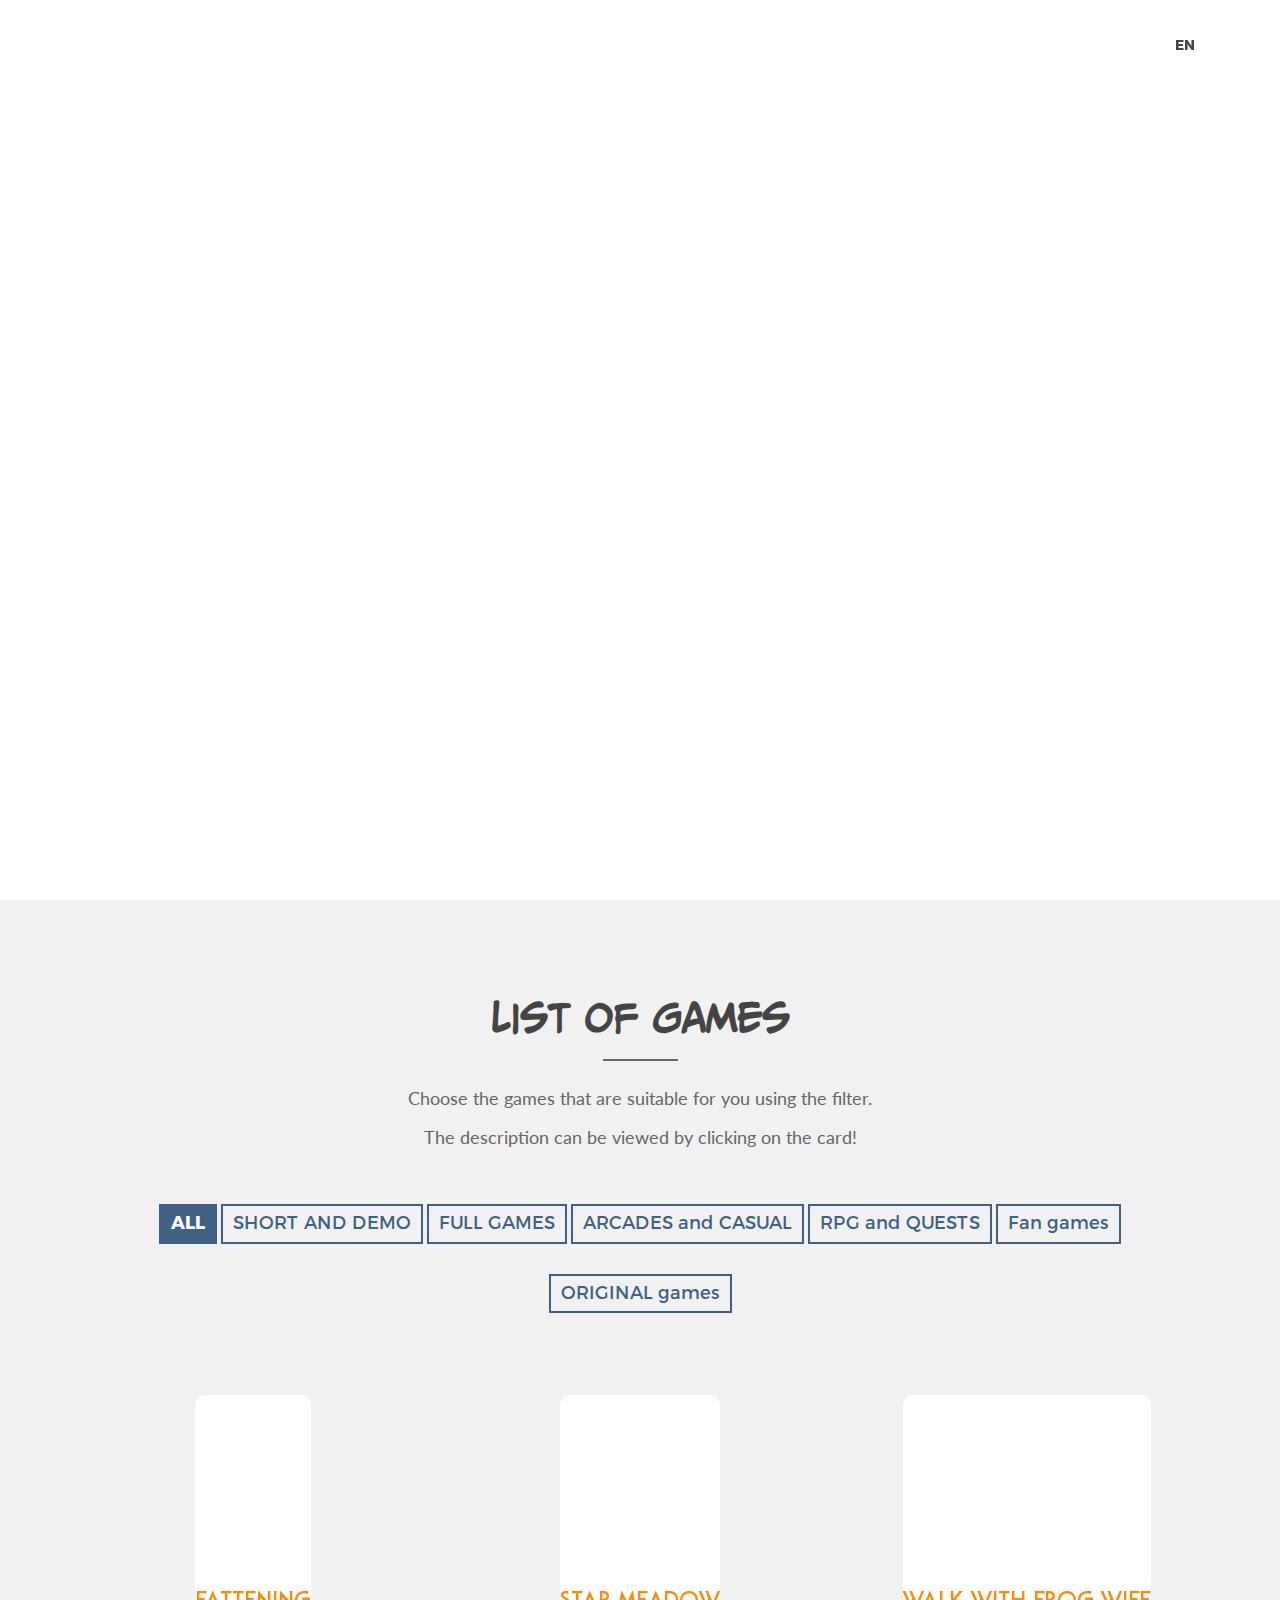
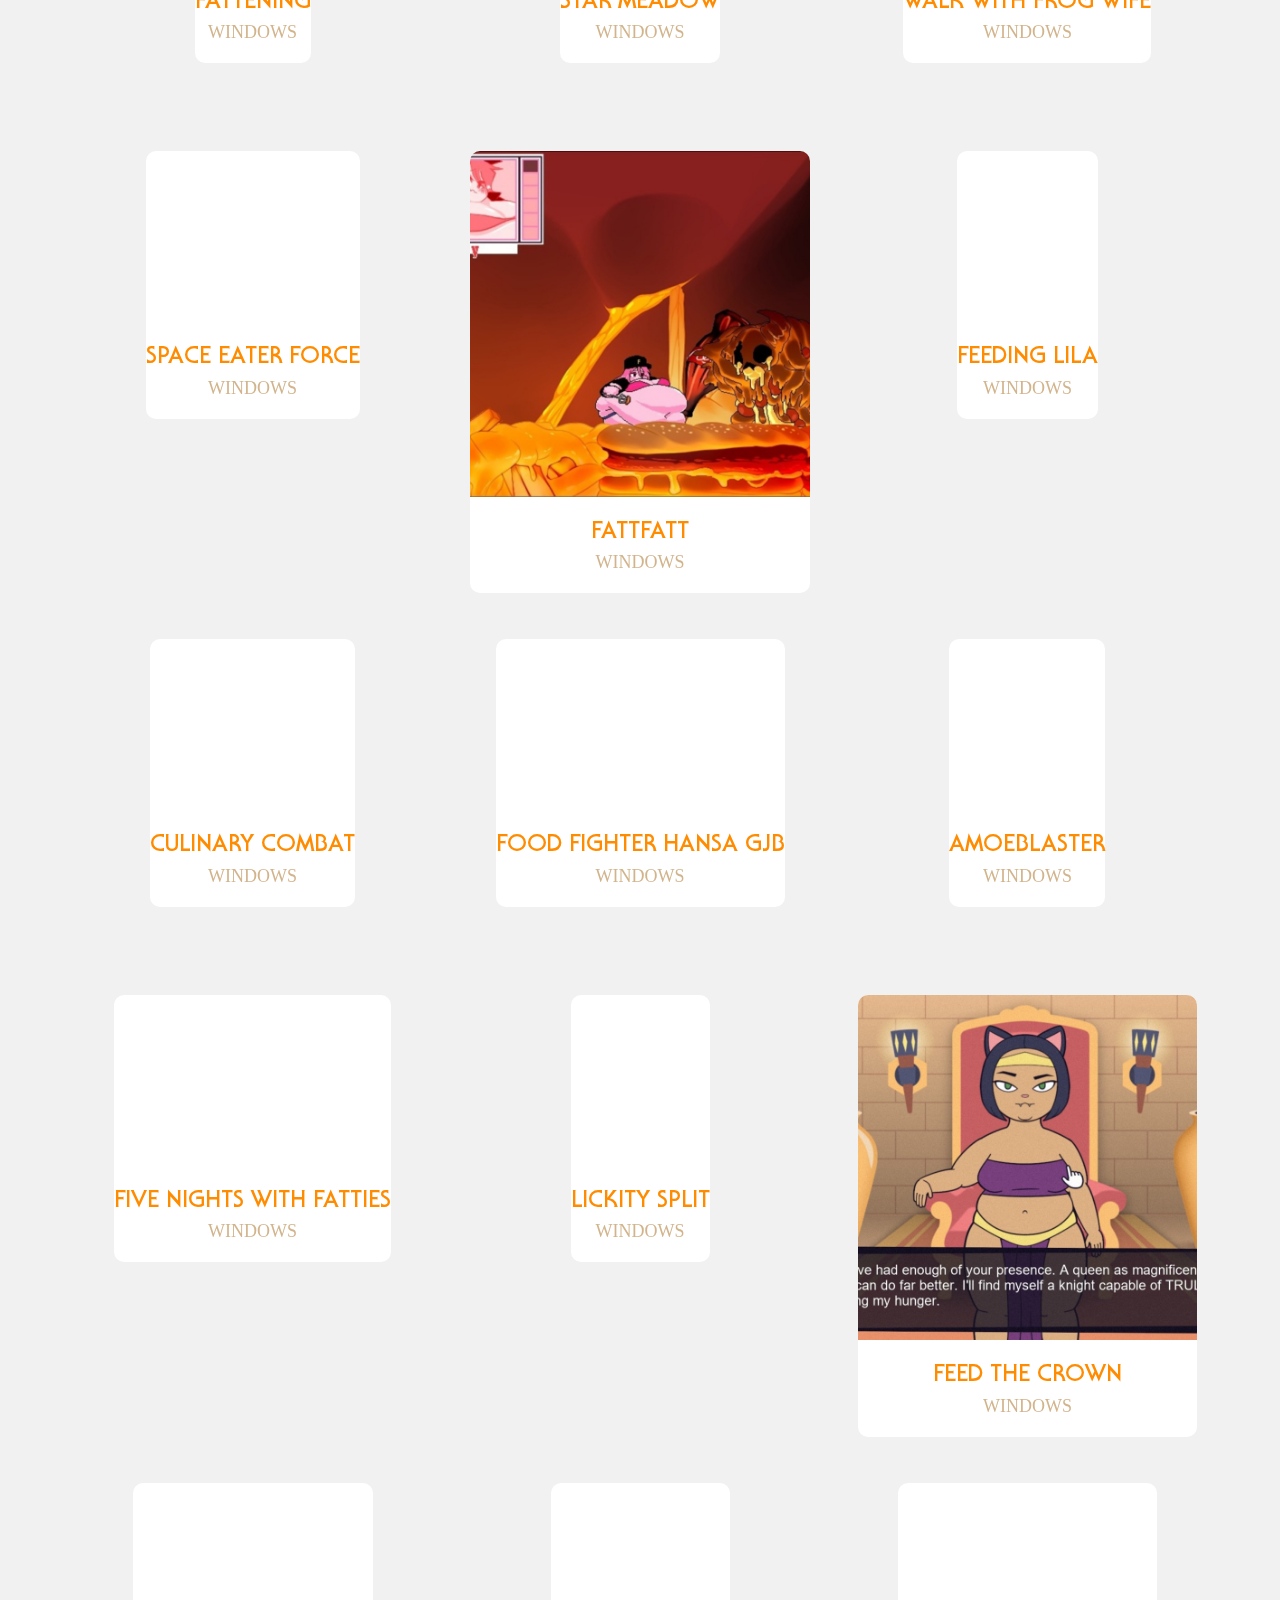
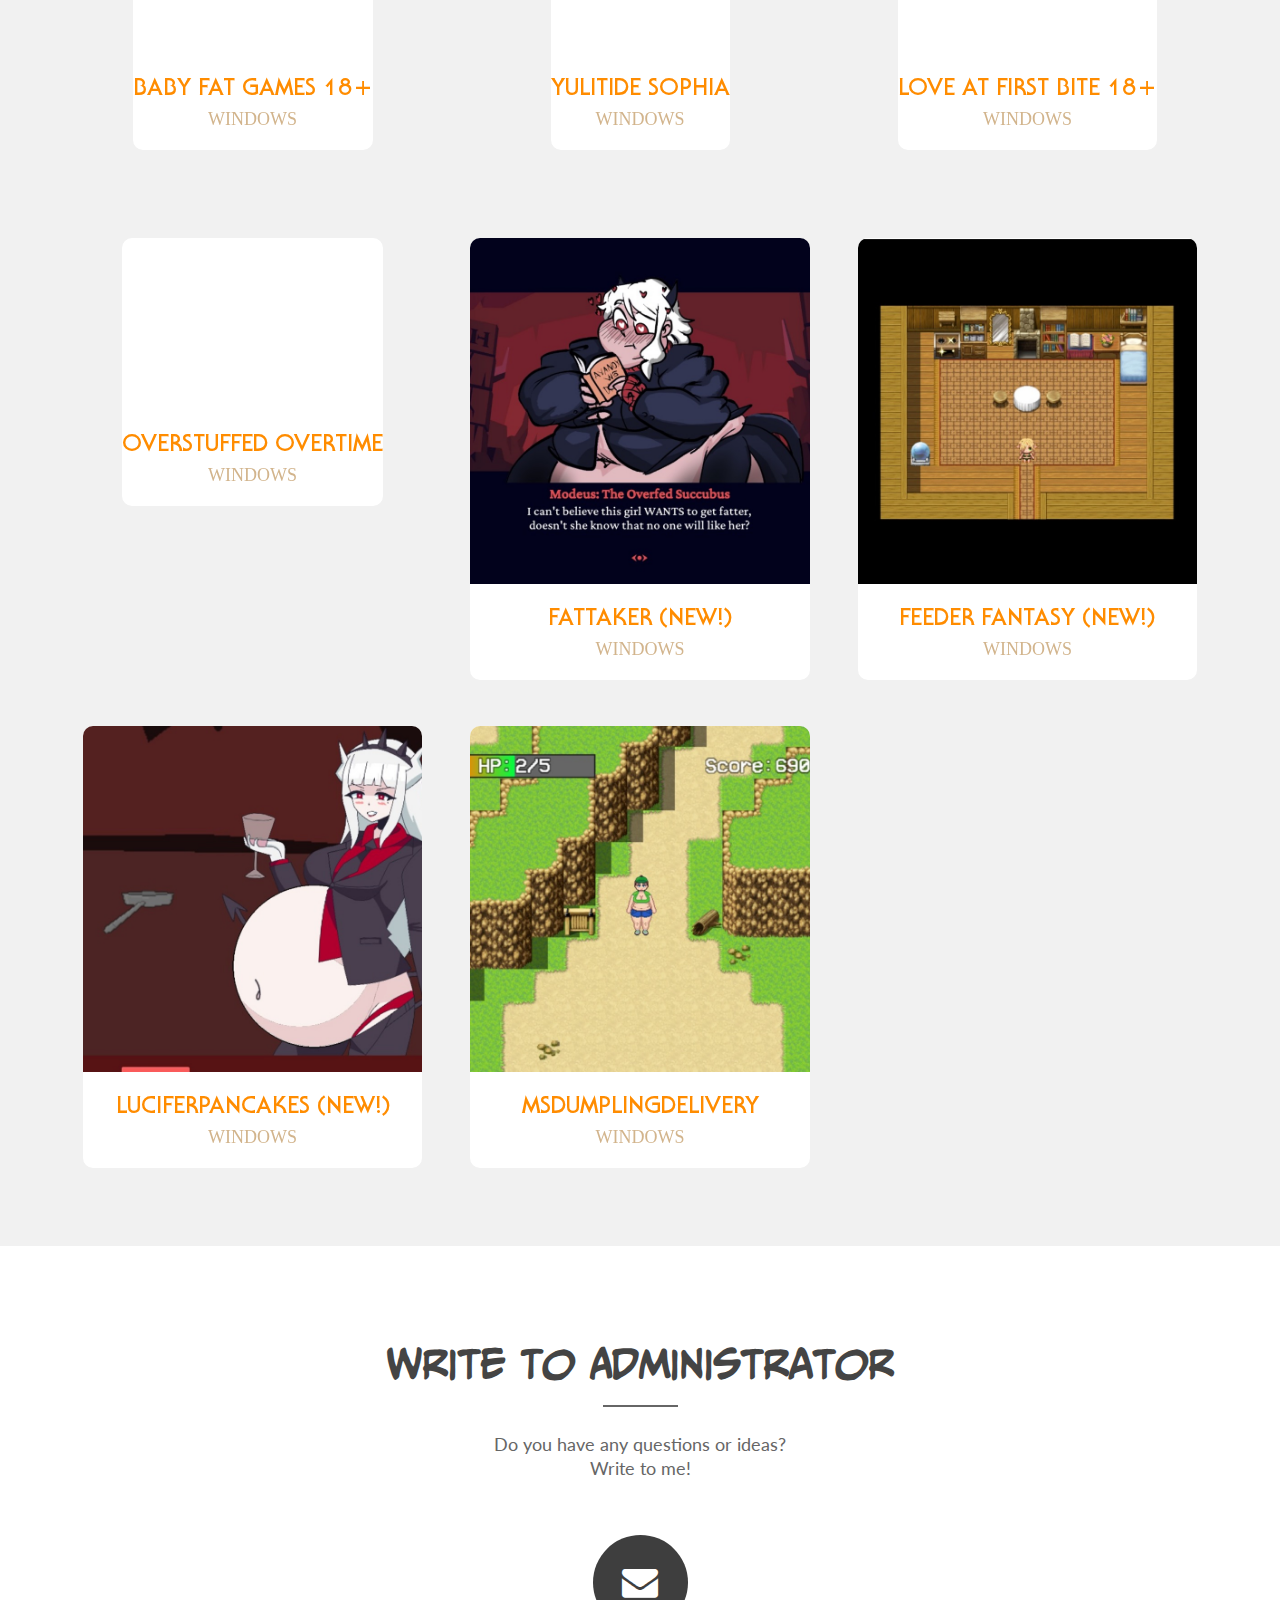
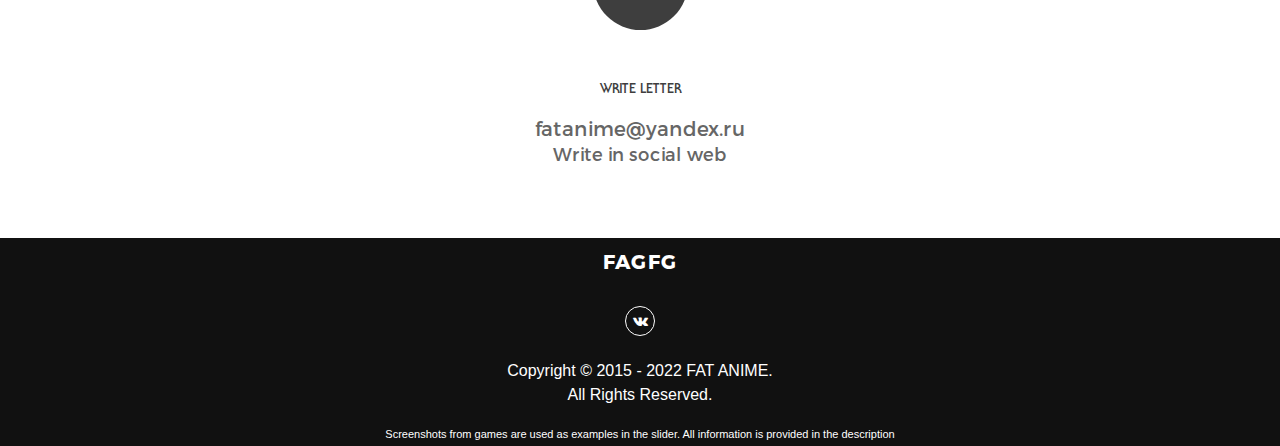
==== en_games.html @ 59d9a7a0 "Add files via upload" ====
<!doctype html>
    <html class="no-js" lang="zxx">
    <head>
        <meta charset="utf-8">
        <meta http-equiv="x-ua-compatible" content="ie=edge">
        <title>FAT ANIME GAMES</title>
        <meta name="description" content="">
        <meta name="viewport" content="width=device-width, initial-scale=1">
        
        <!-- Favicon -->
        <link rel="apple-touch-icon" sizes="180x180" href="img/logo/apple-touch-icon.png">
        <link rel="icon" type="image/png" sizes="32x32" href="img/logo/favicon-32x32.png">
        <link rel="icon" type="image/png" sizes="16x16" href="img/logo/favicon-16x16.png">
        <link rel="manifest" href="img/logo/site.webmanifest">
        <link rel="mask-icon" href="img/logo/safari-pinned-tab.svg" color="#5bbad5">
        <meta name="msapplication-TileColor" content="#da532c">
        <meta name="theme-color" content="#ffffff">
        <link rel="shortcut icon" type="image/x-icon" href="img/logo/favicon.ico">

        <!-- Bootstrap CSS, Fancybox CSS
            ============================================ -->        
            <link rel="stylesheet" href="css/bootstrap.min.css">
            <link rel="stylesheet" href="https://cdnjs.cloudflare.com/ajax/libs/fancybox/3.2.5/jquery.fancybox.min.css"/>
        <!-- et-line-fonts
            ============================================ -->
            <link rel="stylesheet" href="css/et-line-fonts.css">
        <!-- font-awesome
            ============================================ -->
            <link rel="stylesheet" href="css/font-awesome.min.css">
        <!-- animate CSS
            ============================================ -->
            <link rel="stylesheet" href="css/animate.css">
        <!-- owl.carousel CSS
            ============================================ -->
            <link rel="stylesheet" href="css/owl.carousel.css">
        <!-- magnific-popup CSS
            ============================================ -->
            <link rel="stylesheet" href="css/magnific-popup.css">
        <!-- normalize CSS
            ============================================ -->
            <link rel="stylesheet" href="css/normalize.css">
        <!-- main CSS
            ============================================ -->
            <link rel="stylesheet" href="css/main.css">
        <!-- montserrat font
            ============================================ -->
            <link rel="stylesheet" href="css/montserrat.css">
        <!-- style CSS
            ============================================ -->
            <link rel="stylesheet" href="style.css">
        <!-- responsive CSS
            ============================================ -->
            <link rel="stylesheet" href="css/responsive.css">

        <!-- modernizr JS
            ============================================ -->        
            <script src="js/vendor/modernizr-2.8.3.min.js"></script>

            <!-- Yandex.Metrika counter -->
            <script type="text/javascript" >
             (function(m,e,t,r,i,k,a){m[i]=m[i]||function(){(m[i].a=m[i].a||[]).push(arguments)};
                 m[i].l=1*new Date();k=e.createElement(t),a=e.getElementsByTagName(t)[0],k.async=1,k.src=r,a.parentNode.insertBefore(k,a)})
             (window, document, "script", "https://mc.yandex.ru/metrika/tag.js", "ym");

             ym(57597559, "init", {
                clickmap:true,
                trackLinks:true,
                accurateTrackBounce:true,
                webvisor:true
            });
        </script>
        <noscript>
            <div><img src="https://mc.yandex.ru/watch/57597559" style="position:absolute; left:-9999px;" alt="" /></div>
        </noscript>
        <!-- /Yandex.Metrika counter -->
    </head>
    <body>
        <!-- Add your site or application content here -->
        <div class="wrapper">
            <!-- Header Area
                ============================================ -->
                <header class="header-area sticker">
                    <div class="container">
                        <div class="row">
                            <div class="col-md-12">
                             <div class="navbar-header">
                              <button class="navbar-toggle collapsed" data-toggle="collapse" data-target="#main-menu" >
                                <span class="icon-bar"></span>
                                <span class="icon-bar"></span>
                                <span class="icon-bar"></span>
                            </button>
                            <a class="navbar-brand logo" href="https://vk.com/fatanime" target="_blank" title="Наша группа в ВК">FAGFG</a>
                        </div>
                        <div class="main-menu float-right collapse navbar-collapse" id="main-menu">
                            <nav>
                                <ul>
                                    <li><a href="en_index.html">MAIN PAGE</a></li>
                                    <li><a href="#games-list">LIST OF GAMES</a></li>
                                    <li><a href="#contact-area">CONTACTS</a></li>
                                    <li><a href="games.html">РУС</a></li>
                                    <li><b>EN</b></li>
                                </ul>
                            </nav>
                        </div>
                    </div>
                </div>
            </div>
        </header>
            <!-- СЛАЙДЕР
                ============================================ -->
                <div id="home-area" class="slider-area">
                    <div class="slider-active">
                        <div class="single-slider">
                            <div class="slide-bg height-100vh" style="background-image: url(img/games/slider/1.jpg);"></div>
                            <div class="slider-title">
                                <h2>Mini collection of games</h2>
                                <p>with an interesting plot or arcade type</p>
                                <a class="scroll-down" href="#games-list">See all</a>
                            </div>
                        </div>
                        <div class="single-slider">
                            <div class="slide-bg height-100vh" style="background-image: url(img/games/slider/2.jpg);"></div>
                            <div class="slider-title">
                                <h2>Fan games</h2>
                                <p>based on your favorite fandoms, but with full characters</p>
                                <a class="scroll-down" href="#games-list">See all</a>
                            </div>
                        </div>
                        <div class="single-slider">
                            <div class="slide-bg height-100vh" style="background-image: url(img/games/slider/3.jpg);"></div>
                            <div class="slider-title">
                                <h2>Indie projects</h2>
                                <p>с оригинальной задумкой и красивой графикой</p>
                                <a class="scroll-down" href="#games-list">See all</a>
                            </div>
                        </div>                   
                    </div>
                </div>
                <!--CПИСОК ИГР-->
                <div id="games-list" class="contact-area pt-90 gray-bg">
                    <div class="container">
                        <div class="col-md-12 text-center">
                            <div class="section-title">
                                <h2>List of games</h2>
                                <p style="font-size: 18px;">Choose the games that are suitable for you using the filter.</p>
                                <p style="font-size: 18px;">The description can be viewed by clicking on the card!</p>
                            </div>
                        </div>
                        <div align="center">
                            <button class="filter-button active" data-filter="all"><b>ALL</b></button>
                            <button class="filter-button" data-filter="Short">SHORT AND DEMO</button>
                            <button class="filter-button" data-filter="Long">FULL GAMES</button>
                            <button class="filter-button" data-filter="Arcade">ARCADES and CASUAL</button>
                            <button class="filter-button" data-filter="RPG">RPG and QUESTS</button>
                            <button class="filter-button" data-filter="Fangame">Fan games</button>
                            <button class="filter-button" data-filter="Original">ORIGINAL games</button>
                        </div>
                        <div class="row">
                            <div class="col-md-12 text-center">
                                <div class="cards">
                                    <div class="filter Short Arcade Original card-container">
                                        <div class="card card-1">
                                            <div class="front--card">
                                                <div class="card--block">
                                                    <img class="card__image" src="img/games/fattening.jpg" alt="">
                                                    <div class="card__thumb">
                                                        <h3 class="card__title">Fattening</h3>
                                                        <h5 class="card__tagline">Windows</h5>
                                                    </div>
                                                </div>
                                            </div>
                                            <div class="back--card">
                                                <h5 class="card__tagline card__description--name">Description</h5>
                                                <p class="card__description">You find yourself in a house with a ghost. But not quite ordinary... You need to survive and go through the whole plot to the end.</p>
                                                <p><a href="https://disk.yandex.ru/d/eSH_izgeYLNTrg" target="_blank" tabindex="0" class="button3"><span>DOWNLOAD</span></a></p>
                                            </div>
                                        </div>
                                    </div>

                                    <div class="filter Short Arcade Original card-container">
                                        <div class="card card-2">
                                            <div class="front--card">
                                                <div class="card--block">
                                                    <img class="card__image" src="img/games/star.jpg" alt="">
                                                    <div class="card__thumb">
                                                        <h3 class="card__title">Star Meadow</h3>
                                                        <h5 class="card__tagline">Windows</h5>
                                                    </div>
                                                </div>
                                            </div>
                                            <div class="back--card">
                                                <h5 class="card__tagline card__description--name">DESCRIPTION</h5>
                                                <p class="card__description">Collect all the stars without letting yourself be caught. But remember that the more stars you collect, the harder it will be to go.</p>
                                                <p><a href="https://susfishous.itch.io/star-meadow" target="_blank" tabindex="0" class="button3"><span>DOWNLOAD</span></a></p>
                                            </div>
                                        </div>
                                    </div>

                                    <div class="filter Short Arcade Original card-container">
                                        <div class="card card-3">
                                            <div class="front--card">
                                                <div class="card--block">
                                                    <img class="card__image" src="img/games/WalkwithFrogWife.jpg" alt="">
                                                    <div class="card__thumb">
                                                        <h3 class="card__title">Walk with Frog Wife</h3>
                                                        <h5 class="card__tagline">Windows</h5>
                                                    </div>
                                                </div>
                                            </div>
                                            <div class="back--card">
                                                <h5 class="card__tagline card__description--name">DESCRIPTION</h5>
                                                <p class="card__description">A Wild West cowboy and his frogman wife. She also pulls into her mouth everything that comes to hand, so you need to remove from her path everything that is not an insect.</p>
                                                <p><a href="https://disk.yandex.ru/d/XLyULHflJ_SwXg" target="_blank" tabindex="0" class="button3"><span>DOWNLOAD</span></a></p>
                                            </div>
                                        </div>
                                    </div>

                                    <div class="filter Long Arcade Original card-container">
                                        <div class="card card-4">
                                            <div class="front--card">
                                                <div class="card--block">
                                                    <img src="img/games/SpaceEaterForce.jpg" class="card__image" alt="">
                                                    <div class="card__thumb">
                                                        <h3 class="card__title">Space Eater Force</h3>
                                                        <h5 class="card__tagline">Windows</h5>
                                                    </div>
                                                </div>
                                            </div>
                                            <div class="back--card">
                                                <h5 class="card__tagline card__description--name">DESCRIPTION</h5>
                                                <p class="card__description"> A space shooter where buns fall out of the knocked-out enemy ships. You have to smoothly fatten the main character alone or fatten her friends as well.</p>
                                                <p><a href="https://disk.yandex.ru/d/RjTnp2YWCa9cBw" target="_blank" tabindex="0" class="button3"><span>DOWNLOAD</span></a></p>
                                            </div>
                                        </div>
                                    </div> 

                                    <div class="filter Short Arcade Original card-container">
                                        <div class="card card-5">
                                            <div class="front--card">
                                                <div class="card--block">
                                                    <img src="img/games/FattFatt.jpg" class="card__image" alt="">
                                                    <div class="card__thumb">
                                                        <h3 class="card__title">FattFatt</h3>
                                                        <h5 class="card__tagline">Windows</h5>
                                                    </div>
                                                </div>
                                            </div>
                                            <div class="back--card">
                                                <h5 class="card__tagline card__description--name">DESCRIPTION</h5>
                                                <p class="card__description"> The main character finds herself in a world consisting entirely of food. Her task is to get out of there and not get fat to the limit....</p>
                                                <p><a href="https://disk.yandex.ru/d/d0F7bu_KzXyyOw" target="_blank" tabindex="0" class="button3"><span>DOWNLOAD</span></a></p>
                                            </div>
                                        </div>
                                    </div>

                                    <div class="filter Short Arcade Original card-container">
                                        <div class="card card-6">
                                            <div class="front--card">
                                                <div class="card--block">
                                                    <img src="img/games/FeedingLila.jpg" class="card__image" alt="">
                                                    <div class="card__thumb">
                                                        <h3 class="card__title">Feeding Lila</h3>
                                                        <h5 class="card__tagline">Windows</h5>
                                                    </div>
                                                </div>
                                            </div>
                                            <div class="back--card">
                                                <h5 class="card__tagline card__description--name">DESCRIPTION</h5>
                                                <p class="card__description"> Lila fell into the clutches of a monster, forcing her to gain weight in a matter of seconds. Your task is to balance between indicators, not letting them overflow from time to time.</p>
                                                <p><a href="https://disk.yandex.ru/d/NQ1b7ilYeHUQow" target="_blank" tabindex="0" class="button3"><span>DOWNLOAD</span></a></p>
                                            </div>
                                        </div>
                                    </div>

                                    <div class="filter Short Arcade RPG Original card-container">
                                        <div class="card card-7">
                                            <div class="front--card">
                                                <div class="card--block">
                                                    <img src="img/games/CulinaryCombat.jpg" class="card__image" alt="">
                                                    <div class="card__thumb">
                                                        <h3 class="card__title">Culinary Combat</h3>
                                                        <h5 class="card__tagline">Windows</h5>
                                                    </div>
                                                </div>
                                            </div>
                                            <div class="back--card">
                                                <h5 class="card__tagline card__description--name">DESCRIPTION</h5>
                                                <p class="card__description"> Someone named Miss Taraban receives an invitation to the position of cook. They say that it's all about her over-calorie food...</p>
                                                <p><a href="https://disk.yandex.ru/d/LytOO_Fg4fwrJg" target="_blank" tabindex="0" class="button3"><span>DOWNLOAD</span></a></p>
                                            </div>
                                        </div>
                                    </div>   

                                    <div class="filter Short RPG Original card-container">
                                        <div class="card card-8">
                                            <div class="front--card">
                                                <div class="card--block">
                                                    <img src="img/games/FoodFighterHansaGJB.jpg" class="card__image" alt="">
                                                    <div class="card__thumb">
                                                        <h3 class="card__title">Food Fighter Hansa GJB</h3>
                                                        <h5 class="card__tagline">Windows</h5>
                                                    </div>
                                                </div>
                                            </div>
                                            <div class="back--card">
                                                <h5 class="card__tagline card__description--name">DESCRIPTION</h5>
                                                <p class="card__description"> You are Hansa - fairy and your task is to make it to the festival. But the trouble is, the magical forest is overrun by goblins. It's good that your favorite strawberries are in abundance, although Hans is gaining weight quickly from it...</p>
                                                <p><a href="https://yadi.sk/d/njxt0xPrF0b8Aw" target="_blank" tabindex="0" class="button3"><span>DOWNLOAD</span></a></p>
                                            </div>
                                        </div>
                                    </div>  

                                    <div class="filter Short Arcade Original card-container">
                                        <div class="card card-9">
                                            <div class="front--card">
                                                <div class="card--block">
                                                    <img src="img/games/Amoeblaster.jpg" class="card__image" alt="">
                                                    <div class="card__thumb">
                                                        <h3 class="card__title">Amoeblaster</h3>
                                                        <h5 class="card__tagline">Windows</h5>
                                                    </div>
                                                </div>
                                            </div>
                                            <div class="back--card">
                                                <h5 class="card__tagline card__description--name">DESCRIPTION</h5>
                                                <p class="card__description">Collect four in a row and the character's chest will grow - it's simple! The main thing is not to get lost because of the growing rhythm and complexity.</p>
                                                <p><a href="https://yadi.sk/d/uLb8F-70tZu-gQ" target="_blank" tabindex="0" class="button3"><span>DOWNLOAD</span></a></p>
                                            </div>
                                        </div>
                                    </div> 

                                    <div class="filter Long RPG Fangame card-container">
                                        <div class="card card-10">
                                            <div class="front--card">
                                                <div class="card--block">
                                                    <img src="img/games/FNWF.jpg" class="card__image" alt="">
                                                    <div class="card__thumb">
                                                        <h3 class="card__title">Five Nights with fatties</h3>
                                                        <h5 class="card__tagline">Windows</h5>
                                                    </div>
                                                </div>
                                            </div>
                                            <div class="back--card">
                                                <h5 class="card__tagline card__description--name">DESCRIPTION</h5>
                                                <p class="card__description">A parody of FNAF, but instead of the usual animatronics, full effeminate robots...</p>
                                                <p><a href="https://disk.yandex.ru/d/5hWipbYPOVPdnA" target="_blank" tabindex="0" class="button3"><span>DOWNLOAD</span></a></p>
                                            </div>
                                        </div>
                                    </div>

                                    <div class="filter Short Arcade Original card-container">
                                        <div class="card card-11">
                                            <div class="front--card">
                                                <div class="card--block">
                                                    <img src="img/games/LickitySplit.jpg" class="card__image" alt="">
                                                    <div class="card__thumb">
                                                        <h3 class="card__title">Lickity Split</h3>
                                                        <h5 class="card__tagline">Windows</h5>
                                                    </div>
                                                </div>
                                            </div>
                                            <div class="back--card">
                                                <h5 class="card__tagline card__description--name">DESCRIPTION</h5>
                                                <p class="card__description">You are an ice cream maker, but your product has an interesting feature: you gain weight quickly from it.</p>
                                                <p><a href="https://disk.yandex.ru/d/IIdoBBI4Qururw" target="_blank" tabindex="0" class="button3"><span>DOWNLOAD</span></a></p>
                                            </div>
                                        </div>
                                    </div> 

                                    <div class="filter Short Arcade Original card-container">
                                        <div class="card card-12">
                                            <div class="front--card">
                                                <div class="card--block">
                                                    <img src="img/games/FeedtheCrown.jpg" class="card__image" alt="">
                                                    <div class="card__thumb">
                                                        <h3 class="card__title">Feed the Crown</h3>
                                                        <h5 class="card__tagline">Windows</h5>
                                                    </div>
                                                </div>
                                            </div>
                                            <div class="back--card">
                                                <h5 class="card__tagline card__description--name">DESCRIPTION</h5>
                                                <p class="card__description"> You are a simple knight, honored for three days after difficult forays into an enemy castle to feed the queen with found food. The more food you bring, the thicker it will become...</p>
                                                <p><a href="https://disk.yandex.ru/d/sI-qwrsmw8vNHQ" target="_blank" tabindex="0" class="button3"><span>DOWNLOAD</span></a></p>
                                            </div>
                                        </div>
                                    </div> 

                                    <div class="filter Long RPG Original card-container">
                                        <div class="card card-13">
                                            <div class="front--card">
                                                <div class="card--block">
                                                    <img src="img/games/BabyFatGames.jpg" class="card__image" alt="">
                                                    <div class="card__thumb">
                                                        <h3 class="card__title">Baby Fat Games 18+</h3>
                                                        <h5 class="card__tagline">Windows</h5>
                                                    </div>
                                                </div>
                                            </div>
                                            <div class="back--card">
                                                <h5 class="card__tagline card__description--name">DESCRIPTION</h5>
                                                <p class="card__description"> You are a nameless hero who was hired as a babysitter for Zoya by her mother... Zoya is a very unusual girl, as you will soon understand for yourself...</br>
                                                    <i>By downloading this set of games, you confirm that you are 18 years old!</i></p>
                                                    <p><a href="https://disk.yandex.ru/d/dopeUvoJvE-pDQ" target="_blank" tabindex="0" class="button3"><span>DOWNLOAD</span></a></p>
                                                </div>
                                            </div>
                                        </div>   

                                        <div class="filter Short Arcade Original card-container">
                                            <div class="card card-14">
                                                <div class="front--card">
                                                    <div class="card--block">
                                                        <img src="img/games/YulitideSophia.jpg" class="card__image" alt="">
                                                        <div class="card__thumb">
                                                            <h3 class="card__title">Yulitide Sophia</h3>
                                                            <h5 class="card__tagline">Windows</h5>
                                                        </div>
                                                    </div>
                                                </div>
                                                <div class="back--card">
                                                    <h5 class="card__tagline card__description--name">DESCRIPTION</h5>
                                                    <p class="card__description">Tetris with elements of weight gain. More score - bigger belly!</p>
                                                    <p><a href="https://disk.yandex.ru/d/0fpYILQyhc5PQQ" target="_blank" tabindex="0" class="button3"><span>DOWNLOAD</span></a></p>
                                                </div>
                                            </div>
                                        </div>   

                                        <div class="filter Short Arcade Original card-container">
                                            <div class="card card-15">
                                                <div class="front--card">
                                                    <div class="card--block">
                                                        <img src="img/games/Loveatfirstbite.jpg" class="card__image" alt="">
                                                        <div class="card__thumb">
                                                            <h3 class="card__title">Love at first bite 18+</h3>
                                                            <h5 class="card__tagline">Windows</h5>
                                                        </div>
                                                    </div>
                                                </div>
                                                <div class="back--card">
                                                    <h5 class="card__tagline card__description--name">DESCRIPTION</h5>
                                                    <p class="card__description"> Charlotte is in love with Carmen: a girl of expressive forms. How chocolates flew from the sky. Catch them all!</br>
                                                    <i>By downloading this set of games, you confirm that you are 18 years old!</i></p>
                                                    <p><a href="https://disk.yandex.ru/d/DGxy7eMzixPVVg" target="_blank" tabindex="0" class="button3"><span>DOWNLOAD</span></a></p>
                                                    </div>
                                                </div>
                                            </div>  

                                            <div class="filter Short Arcade Original card-container">
                                                <div class="card card-16">
                                                    <div class="front--card">
                                                        <div class="card--block">
                                                            <img src="img/games/OverstuffedOvertime.jpg" class="card__image" alt="">
                                                            <div class="card__thumb">
                                                                <h3 class="card__title">Overstuffed overtime</h3>
                                                                <h5 class="card__tagline">Windows</h5>
                                                            </div>
                                                        </div>
                                                    </div>
                                                    <div class="back--card">
                                                        <h5 class="card__tagline card__description--name">DESCRIPTION</h5>
                                                        <p class="card__description">You work in a factory that turns jelly with the help of a flavor machine into edible goodies. The routine comes to an end when an intern visits you, which you decide to feed....</p>
                                                        <p><a href="https://disk.yandex.ru/d/LyXgPu6K5uHVlQ" target="_blank" tabindex="0" class="button3"><span>DOWNLOAD</span></a></p>
                                                    </div>
                                                </div>
                                            </div>
                                            <div class="filter Short Arcade Fangame card-container">
                                                <div class="card card-17">
                                                    <div class="front--card">
                                                        <div class="card--block">
                                                            <img src="img/games/Fattaker.jpg" class="card__image" alt="">
                                                            <div class="card__thumb">
                                                                <h3 class="card__title">Fattaker (NEW!)</h3>
                                                                <h5 class="card__tagline">Windows</h5>
                                                            </div>
                                                        </div>
                                                    </div>
                                                    <div class="back--card">
                                                        <h5 class="card__tagline card__description--name">DESCRIPTION</h5>
                                                        <p class="card__description">You dream of a harem of luxurious fat devils.
                                                       Complete challenging puzzles, choose the right words and watch as your devil grows faster!</p>
                                                        <p><a href="https://disk.yandex.ru/d/EfZPcESw9YGVSQ" target="_blank" tabindex="0" class="button3"><span>DOWNLOAD</span></a></p>
                                                    </div>
                                                </div>
                                            </div>
                                            <div class="filter Long RPG Original card-container">
                                                <div class="card card-18">
                                                    <div class="front--card">
                                                        <div class="card--block">
                                                            <img src="img/games/FantasyFeeder.jpg" class="card__image" alt="">
                                                            <div class="card__thumb">
                                                                <h3 class="card__title">Feeder Fantasy (NEW!)</h3>
                                                                <h5 class="card__tagline">Windows</h5>
                                                            </div>
                                                        </div>
                                                    </div>
                                                    <div class="back--card">
                                                        <h5 class="card__tagline card__description--name">DESCRIPTION</h5>
                                                        <p class="card__description">You are an elf who dreams of feeding a good half of the city, knowing the secrets of the "Aura of weight gain". However, you will not be alone in this endeavor.</p>
                                                        <p><a href="https://disk.yandex.ru/d/OM3irWOs1PYgAg" target="_blank" tabindex="0" class="button3"><span>DOWNLOAD</span></a></p>
                                                    </div>
                                                </div>
                                            </div>
                                            <div class="filter Short Arcade Original card-container">
                                                <div class="card card-19">
                                                    <div class="front--card">
                                                        <div class="card--block">
                                                            <img src="img/games/LuciferPancakes.jpg" class="card__image" alt="">
                                                            <div class="card__thumb">
                                                                <h3 class="card__title"> LuciferPancakes (NEW!)</h3>
                                                                <h5 class="card__tagline">Windows</h5>
                                                            </div>
                                                        </div>
                                                    </div>
                                                    <div class="back--card">
                                                        <h5 class="card__tagline card__description--name">DESCRIPTION</h5>
                                                        <p class="card__description">Feed the demon pancakes and watch the growing belly. Avoid the lights!</p>
                                                        <p><a href="https://disk.yandex.ru/d/8pto7uCpIeS7Fw" target="_blank" tabindex="0" class="button3"><span>DOWNLOAD</span></a></p>
                                                    </div>
                                                </div>
                                            </div>

                                            <div class="filter Short Arcade Original card-container">
                                                <div class="card card-20">
                                                    <div class="front--card">
                                                        <div class="card--block">
                                                            <img src="img/games/MsDumplingDelivery.jpg" class="card__image" alt="">
                                                            <div class="card__thumb">
                                                                <h3 class="card__title"> MsDumplingDelivery</h3>
                                                                <h5 class="card__tagline">Windows</h5>
                                                            </div>
                                                        </div>
                                                    </div>
                                                    <div class="back--card">
                                                        <h5 class="card__tagline card__description--name">DESCRIPTION</h5>
                                                        <p class="card__description">You play as a cute curvy courier. Go through many obstacles and deliver the order!</p>
                                                        <p><a href="https://disk.yandex.ru/d/JzZbHGXmegzAdg" target="_blank" tabindex="0" class="button3"><span>DOWNLOAD</span></a></p>
                                                    </div>
                                                </div>
                                            </div>             
                                        </div>
                                    </div>
                                </div>
                            </div>
                        </div>
                        <div id="contact-area" class="contact-area pt-90 pb-70 bg-img-3">
    <div class="container">
       <div class="row">
        <div class="col-md-12 text-center">
            <div class="section-title">
                <h2>Write to administrator</h2>
                <p style="font-size: 18px;">Do you have any questions or ideas? <br>Write to me!</p>
            </div>
        </div>
        <div class="col-md-12 col-sm-12">
            <div class="single-contact-option text-center nn-mrg">
                <a href="mailto:fatanime@yandex.ru"><i class="fa fa-envelope icon-mail"></i></a>
                <h4>Write letter</h4>
                <a href="mailto:fatanime@yandex.ru" style="font-size: 
                20px;">fatanime@yandex.ru</a>
                <a href="https://vk.com/mad_rsd" style="font-size: 
                18px;">Write in social web</a>
            </div>
        </div>
    </div>
</div>
</div>
                    <footer class="footer-area black-bg ptb-95">
                        <div class="container">
                            <div class="row">
                             <div class="col-md-12 text-center">
                                <div class="footer-logo-address">
                                    <div class="footer-logo" style="margin-top: 10px;">
                                        <a href="https://vk.com/fatanime" target="_blank" style="font-size: 20px;">FAGFG</a>
                                    </div>
                                </div>
                            </div>
                            <div class="col-md-12 text-center">
                                <div class="footer-text">
                                    <div class="social-icon mt-20">
                                        <a href="https://vk.com/fatanime">
                                            <i class="fa fa-vk"></i>
                                        </a>
                                    </div>
                                    <p style="font-size: 16px;">Copyright © 2015 - 2022 <a href="https://vk.com/fatanime">FAT ANIME</a>.<br> All Rights Reserved.</p>
                                    <p style="font-size: 11px;">Screenshots from games are used as examples in the slider. All information is provided in the description</p>
                                </div>
                            </div>
                        </div>
                    </div>
                </footer>
            </div>





        <!-- jquery
            ============================================ -->        
            <script src="js/vendor/jquery-1.12.0.min.js"></script>
        <!-- bootstrap JS, Fancybox
            ============================================ -->        
            <script src="js/bootstrap.min.js"></script>
            <script src="https://cdnjs.cloudflare.com/ajax/libs/fancybox/3.2.5/jquery.fancybox.min.js"></script>
            <script src="https://cdnjs.cloudflare.com/ajax/libs/slick-carousel/1.6.0/slick.js"></script>
            <script src="https://cdnjs.cloudflare.com/ajax/libs/animejs/3.2.1/anime.min.js"></script>
        <!-- plugins JS
            ============================================ -->    
            <script>
                $(document).ready(function(){
                    $('.customer-logos').slick({
                        slidesToShow: 6,
                        slidesToScroll: 1,
                        autoplay: true,
                        autoplaySpeed: 1500,
                        arrows: false,
                        dots: false,
                        pauseOnHover: false,
                        responsive: [{
                            breakpoint: 768,
                            settings: {
                                slidesToShow: 4
                            }
                        }, {
                            breakpoint: 520,
                            settings: {
                                slidesToShow: 3
                            }
                        }]
                    });
                });

            </script>
            <script src="js/plugins.js"></script>
        <!-- main JS
            ============================================ -->        
            <script src="js/main.js"></script>
        </body>
        </html>
---- css/et-line-fonts.css ----
@font-face {
	font-family: 'et-line';
	src:url('../fonts/et-line.eot');
	src:url('../fonts/et-line.eot?#iefix') format('embedded-opentype'),
		url('../fonts/et-line.woff') format('woff'),
		url('../fonts/et-line.ttf') format('truetype'),
		url('../fonts/et-line.svg#et-line') format('svg');
	font-weight: normal;
	font-style: normal;
}

/* Use the following CSS code if you want to use data attributes for inserting your icons */
[data-icon]:before {
	font-family: 'et-line';
	content: attr(data-icon);
	speak: none;
	font-weight: normal;
	font-variant: normal;
	text-transform: none;
	line-height: 1;
	-webkit-font-smoothing: antialiased;
	-moz-osx-font-smoothing: grayscale;
	display:inline-block;
}

/* Use the following CSS code if you want to have a class per icon */
/*
Instead of a list of all class selectors,
you can use the generic selector below, but it's slower:
[class*="icon-"] {
*/
.icon-mobile, .icon-laptop, .icon-desktop, .icon-tablet, .icon-phone, .icon-document, .icon-documents, .icon-search, .icon-clipboard, .icon-newspaper, .icon-notebook, .icon-book-open, .icon-browser, .icon-calendar, .icon-presentation, .icon-picture, .icon-pictures, .icon-video, .icon-camera, .icon-printer, .icon-toolbox, .icon-briefcase, .icon-wallet, .icon-gift, .icon-bargraph, .icon-grid, .icon-expand, .icon-focus, .icon-edit, .icon-adjustments, .icon-ribbon, .icon-hourglass, .icon-lock, .icon-megaphone, .icon-shield, .icon-trophy, .icon-flag, .icon-map, .icon-puzzle, .icon-basket, .icon-envelope, .icon-streetsign, .icon-telescope, .icon-gears, .icon-key, .icon-paperclip, .icon-attachment, .icon-pricetags, .icon-lightbulb, .icon-layers, .icon-pencil, .icon-tools, .icon-tools-2, .icon-scissors, .icon-paintbrush, .icon-magnifying-glass, .icon-circle-compass, .icon-linegraph, .icon-mic, .icon-strategy, .icon-beaker, .icon-caution, .icon-recycle, .icon-anchor, .icon-profile-male, .icon-profile-female, .icon-bike, .icon-wine, .icon-hotairballoon, .icon-globe, .icon-genius, .icon-map-pin, .icon-dial, .icon-chat, .icon-heart, .icon-cloud, .icon-upload, .icon-download, .icon-target, .icon-hazardous, .icon-piechart, .icon-speedometer, .icon-global, .icon-compass, .icon-lifesaver, .icon-clock, .icon-aperture, .icon-quote, .icon-scope, .icon-alarmclock, .icon-refresh, .icon-happy, .icon-sad, .icon-facebook, .icon-twitter, .icon-googleplus, .icon-rss, .icon-tumblr, .icon-linkedin, .icon-dribbble {
	font-family: 'et-line';
	speak: none;
	font-style: normal;
	font-weight: normal;
	font-variant: normal;
	text-transform: none;
	line-height: 1;
	-webkit-font-smoothing: antialiased;
	-moz-osx-font-smoothing: grayscale;
	display:inline-block;
}
.icon-mobile:before {
	content: "\e000";
}
.icon-laptop:before {
	content: "\e001";
}
.icon-desktop:before {
	content: "\e002";
}
.icon-tablet:before {
	content: "\e003";
}
.icon-phone:before {
	content: "\e004";
}
.icon-document:before {
	content: "\e005";
}
.icon-documents:before {
	content: "\e006";
}
.icon-search:before {
	content: "\e007";
}
.icon-clipboard:before {
	content: "\e008";
}
.icon-newspaper:before {
	content: "\e009";
}
.icon-notebook:before {
	content: "\e00a";
}
.icon-book-open:before {
	content: "\e00b";
}
.icon-browser:before {
	content: "\e00c";
}
.icon-calendar:before {
	content: "\e00d";
}
.icon-presentation:before {
	content: "\e00e";
}
.icon-picture:before {
	content: "\e00f";
}
.icon-pictures:before {
	content: "\e010";
}
.icon-video:before {
	content: "\e011";
}
.icon-camera:before {
	content: "\e012";
}
.icon-printer:before {
	content: "\e013";
}
.icon-toolbox:before {
	content: "\e014";
}
.icon-briefcase:before {
	content: "\e015";
}
.icon-wallet:before {
	content: "\e016";
}
.icon-gift:before {
	content: "\e017";
}
.icon-bargraph:before {
	content: "\e018";
}
.icon-grid:before {
	content: "\e019";
}
.icon-expand:before {
	content: "\e01a";
}
.icon-focus:before {
	content: "\e01b";
}
.icon-edit:before {
	content: "\e01c";
}
.icon-adjustments:before {
	content: "\e01d";
}
.icon-ribbon:before {
	content: "\e01e";
}
.icon-hourglass:before {
	content: "\e01f";
}
.icon-lock:before {
	content: "\e020";
}
.icon-megaphone:before {
	content: "\e021";
}
.icon-shield:before {
	content: "\e022";
}
.icon-trophy:before {
	content: "\e023";
}
.icon-flag:before {
	content: "\e024";
}
.icon-map:before {
	content: "\e025";
}
.icon-puzzle:before {
	content: "\e026";
}
.icon-basket:before {
	content: "\e027";
}
.icon-envelope:before {
	content: "\e028";
}
.icon-streetsign:before {
	content: "\e029";
}
.icon-telescope:before {
	content: "\e02a";
}
.icon-gears:before {
	content: "\e02b";
}
.icon-key:before {
	content: "\e02c";
}
.icon-paperclip:before {
	content: "\e02d";
}
.icon-attachment:before {
	content: "\e02e";
}
.icon-pricetags:before {
	content: "\e02f";
}
.icon-lightbulb:before {
	content: "\e030";
}
.icon-layers:before {
	content: "\e031";
}
.icon-pencil:before {
	content: "\e032";
}
.icon-tools:before {
	content: "\e033";
}
.icon-tools-2:before {
	content: "\e034";
}
.icon-scissors:before {
	content: "\e035";
}
.icon-paintbrush:before {
	content: "\e036";
}
.icon-magnifying-glass:before {
	content: "\e037";
}
.icon-circle-compass:before {
	content: "\e038";
}
.icon-linegraph:before {
	content: "\e039";
}
.icon-mic:before {
	content: "\e03a";
}
.icon-strategy:before {
	content: "\e03b";
}
.icon-beaker:before {
	content: "\e03c";
}
.icon-caution:before {
	content: "\e03d";
}
.icon-recycle:before {
	content: "\e03e";
}
.icon-anchor:before {
	content: "\e03f";
}
.icon-profile-male:before {
	content: "\e040";
}
.icon-profile-female:before {
	content: "\e041";
}
.icon-bike:before {
	content: "\e042";
}
.icon-wine:before {
	content: "\e043";
}
.icon-hotairballoon:before {
	content: "\e044";
}
.icon-globe:before {
	content: "\e045";
}
.icon-genius:before {
	content: "\e046";
}
.icon-map-pin:before {
	content: "\e047";
}
.icon-dial:before {
	content: "\e048";
}
.icon-chat:before {
	content: "\e049";
}
.icon-heart:before {
	content: "\e04a";
}
.icon-cloud:before {
	content: "\e04b";
}
.icon-upload:before {
	content: "\e04c";
}
.icon-download:before {
	content: "\e04d";
}
.icon-target:before {
	content: "\e04e";
}
.icon-hazardous:before {
	content: "\e04f";
}
.icon-piechart:before {
	content: "\e050";
}
.icon-speedometer:before {
	content: "\e051";
}
.icon-global:before {
	content: "\e052";
}
.icon-compass:before {
	content: "\e053";
}
.icon-lifesaver:before {
	content: "\e054";
}
.icon-clock:before {
	content: "\e055";
}
.icon-aperture:before {
	content: "\e056";
}
.icon-quote:before {
	content: "\e057";
}
.icon-scope:before {
	content: "\e058";
}
.icon-alarmclock:before {
	content: "\e059";
}
.icon-refresh:before {
	content: "\e05a";
}
.icon-happy:before {
	content: "\e05b";
}
.icon-sad:before {
	content: "\e05c";
}
.icon-facebook:before {
	content: "\e05d";
}
.icon-twitter:before {
	content: "\e05e";
}
.icon-googleplus:before {
	content: "\e05f";
}
.icon-rss:before {
	content: "\e060";
}
.icon-tumblr:before {
	content: "\e061";
}
.icon-linkedin:before {
	content: "\e062";
}
.icon-dribbble:before {
	content: "\e063";
}
---- css/main.css ----
/*! HTML5 Boilerplate v5.2.0 | MIT License | https://html5boilerplate.com/ */

/*
 * What follows is the result of much research on cross-browser styling.
 * Credit left inline and big thanks to Nicolas Gallagher, Jonathan Neal,
 * Kroc Camen, and the H5BP dev community and team.
 */

/* ==========================================================================
   Base styles: opinionated defaults
   ========================================================================== */

html {
    color: #222;
    font-size: 1em;
    line-height: 1.4;
}

/*
 * Remove text-shadow in selection highlight:
 * https://twitter.com/miketaylr/status/12228805301
 *
 * These selection rule sets have to be separate.
 * Customize the background color to match your design.
 */

::-moz-selection {
    background: #b3d4fc;
    text-shadow: none;
}

::selection {
    background: #b3d4fc;
    text-shadow: none;
}

/*
 * A better looking default horizontal rule
 */

hr {
    display: block;
    height: 1px;
    border: 0;
    border-top: 1px solid #ccc;
    margin: 1em 0;
    padding: 0;
}

/*
 * Remove the gap between audio, canvas, iframes,
 * images, videos and the bottom of their containers:
 * https://github.com/h5bp/html5-boilerplate/issues/440
 */

audio,
canvas,
iframe,
img,
svg,
video {
    vertical-align: middle;
}

/*
 * Remove default fieldset styles.
 */

fieldset {
    border: 0;
    margin: 0;
    padding: 0;
}

/*
 * Allow only vertical resizing of textareas.
 */

textarea {
    resize: vertical;
}

/* ==========================================================================
   Browser Upgrade Prompt
   ========================================================================== */

.browserupgrade {
    margin: 0.2em 0;
    background: #ccc;
    color: #000;
    padding: 0.2em 0;
}

/* ==========================================================================
   Author's custom styles
   ========================================================================== */

















/* ==========================================================================
   Helper classes
   ========================================================================== */

/*
 * Hide visually and from screen readers:
 */

.hidden {
    display: none !important;
}

/*
 * Hide only visually, but have it available for screen readers:
 * http://snook.ca/archives/html_and_css/hiding-content-for-accessibility
 */

.visuallyhidden {
    border: 0;
    clip: rect(0 0 0 0);
    height: 1px;
    margin: -1px;
    overflow: hidden;
    padding: 0;
    position: absolute;
    width: 1px;
}

/*
 * Extends the .visuallyhidden class to allow the element
 * to be focusable when navigated to via the keyboard:
 * https://www.drupal.org/node/897638
 */

.visuallyhidden.focusable:active,
.visuallyhidden.focusable:focus {
    clip: auto;
    height: auto;
    margin: 0;
    overflow: visible;
    position: static;
    width: auto;
}

/*
 * Hide visually and from screen readers, but maintain layout
 */

.invisible {
    visibility: hidden;
}

/*
 * Clearfix: contain floats
 *
 * For modern browsers
 * 1. The space content is one way to avoid an Opera bug when the
 *    `contenteditable` attribute is included anywhere else in the document.
 *    Otherwise it causes space to appear at the top and bottom of elements
 *    that receive the `clearfix` class.
 * 2. The use of `table` rather than `block` is only necessary if using
 *    `:before` to contain the top-margins of child elements.
 */

.clearfix:before,
.clearfix:after {
    content: " "; /* 1 */
    display: table; /* 2 */
}

.clearfix:after {
    clear: both;
}

/* ==========================================================================
   EXAMPLE Media Queries for Responsive Design.
   These examples override the primary ('mobile first') styles.
   Modify as content requires.
   ========================================================================== */

@media only screen and (min-width: 35em) {
    /* Style adjustments for viewports that meet the condition */
}

@media print,
       (-webkit-min-device-pixel-ratio: 1.25),
       (min-resolution: 1.25dppx),
       (min-resolution: 120dpi) {
    /* Style adjustments for high resolution devices */
}

/* ==========================================================================
   Print styles.
   Inlined to avoid the additional HTTP request:
   http://www.phpied.com/delay-loading-your-print-css/
   ========================================================================== */

@media print {
    *,
    *:before,
    *:after {
        background: transparent !important;
        color: #000 !important; /* Black prints faster:
                                   http://www.sanbeiji.com/archives/953 */
        box-shadow: none !important;
        text-shadow: none !important;
    }

    a,
    a:visited {
        text-decoration: underline;
    }

    a[href]:after {
        content: " (" attr(href) ")";
    }

    abbr[title]:after {
        content: " (" attr(title) ")";
    }

    /*
     * Don't show links that are fragment identifiers,
     * or use the `javascript:` pseudo protocol
     */

    a[href^="#"]:after,
    a[href^="javascript:"]:after {
        content: "";
    }

    pre,
    blockquote {
        border: 1px solid #999;
        page-break-inside: avoid;
    }

    /*
     * Printing Tables:
     * http://css-discuss.incutio.com/wiki/Printing_Tables
     */

    thead {
        display: table-header-group;
    }

    tr,
    img {
        page-break-inside: avoid;
    }

    img {
        max-width: 100% !important;
    }

    p,
    h2,
    h3 {
        orphans: 3;
        widows: 3;
    }

    h2,
    h3 {
        page-break-after: avoid;
    }
}
---- css/montserrat.css ----
@font-face {
	font-family: 'Montserrat';
	src: url('../fonts/montserrat/Montserrat-Thin.eot');
	src: url('../fonts/montserrat/Montserrat-Thin.eot?#iefix') format('embedded-opentype'),
		url('../fonts/montserrat/Montserrat-Thin.woff2') format('woff2'),
		url('../fonts/montserrat/Montserrat-Thin.woff') format('woff'),
		url('../fonts/montserrat/Montserrat-Thin.ttf') format('truetype');
	font-weight: 100;
	font-style: normal;
}

@font-face {
	font-family: 'Montserrat';
	src: url('../fonts/montserrat/Montserrat-SemiBold.eot');
	src: url('../fonts/montserrat/Montserrat-SemiBold.eot?#iefix') format('embedded-opentype'),
		url('../fonts/montserrat/Montserrat-SemiBold.woff2') format('woff2'),
		url('../fonts/montserrat/Montserrat-SemiBold.woff') format('woff'),
		url('../fonts/montserrat/Montserrat-SemiBold.ttf') format('truetype');
	font-weight: 600;
	font-style: normal;
}

@font-face {
	font-family: 'Montserrat';
	src: url('../fonts/montserrat/Montserrat-ExtraBold.eot');
	src: url('../fonts/montserrat/Montserrat-ExtraBold.eot?#iefix') format('embedded-opentype'),
		url('../fonts/montserrat/Montserrat-ExtraBold.woff2') format('woff2'),
		url('../fonts/montserrat/Montserrat-ExtraBold.woff') format('woff'),
		url('../fonts/montserrat/Montserrat-ExtraBold.ttf') format('truetype');
	font-weight: 800;
	font-style: normal;
}

@font-face {
	font-family: 'Montserrat';
	src: url('../fonts/montserrat/Montserrat-Medium.eot');
	src: url('../fonts/montserrat/Montserrat-Medium.eot?#iefix') format('embedded-opentype'),
		url('../fonts/montserrat/Montserrat-Medium.woff2') format('woff2'),
		url('../fonts/montserrat/Montserrat-Medium.woff') format('woff'),
		url('../fonts/montserrat/Montserrat-Medium.ttf') format('truetype');
	font-weight: 500;
	font-style: normal;
}

@font-face {
	font-family: 'Montserrat';
	src: url('../fonts/montserrat/Montserrat-Regular.eot');
	src: url('../fonts/montserrat/Montserrat-Regular.eot?#iefix') format('embedded-opentype'),
		url('../fonts/montserrat/Montserrat-Regular.woff2') format('woff2'),
		url('../fonts/montserrat/Montserrat-Regular.woff') format('woff'),
		url('../fonts/montserrat/Montserrat-Regular.ttf') format('truetype');
	font-weight: normal;
	font-style: normal;
}

@font-face {
	font-family: 'Montserrat';
	src: url('../fonts/montserrat/Montserrat-Light.eot');
	src: url('../fonts/montserrat/Montserrat-Light.eot?#iefix') format('embedded-opentype'),
		url('../fonts/montserrat/Montserrat-Light.woff2') format('woff2'),
		url('../fonts/montserrat/Montserrat-Light.woff') format('woff'),
		url('../fonts/montserrat/Montserrat-Light.ttf') format('truetype');
	font-weight: 300;
	font-style: normal;
}

@font-face {
	font-family: 'Montserrat';
	src: url('../fonts/montserrat/Montserrat-Black.eot');
	src: url('../fonts/montserrat/Montserrat-Black.eot?#iefix') format('embedded-opentype'),
		url('../fonts/montserrat/Montserrat-Black.woff2') format('woff2'),
		url('../fonts/montserrat/Montserrat-Black.woff') format('woff'),
		url('../fonts/montserrat/Montserrat-Black.ttf') format('truetype');
	font-weight: 900;
	font-style: normal;
}

@font-face {
	font-family: 'Montserrat';
	src: url('../fonts/montserrat/Montserrat-ExtraLight.eot');
	src: url('../fonts/montserrat/Montserrat-ExtraLight.eot?#iefix') format('embedded-opentype'),
		url('../fonts/montserrat/Montserrat-ExtraLight.woff2') format('woff2'),
		url('../fonts/montserrat/Montserrat-ExtraLight.woff') format('woff'),
		url('../fonts/montserrat/Montserrat-ExtraLight.ttf') format('truetype');
	font-weight: 200;
	font-style: normal;
}

@font-face {
	font-family: 'Montserrat';
	src: url('../fonts/montserrat/Montserrat-Bold.eot');
	src: url('../fonts/montserrat/Montserrat-Bold.eot?#iefix') format('embedded-opentype'),
		url('../fonts/montserrat/Montserrat-Bold.woff2') format('woff2'),
		url('../fonts/montserrat/Montserrat-Bold.woff') format('woff'),
		url('../fonts/montserrat/Montserrat-Bold.ttf') format('truetype');
	font-weight: bold;
	font-style: normal;
}
---- style.css ----
/*-----------------------------------------------------------------------------------

    Template Name: Adsunt - One Page Portfolio Template
    Template URI: https://devitems.com/html/redleaf-preview
    Description: This is raptas One Page Portfolio Template
    Author: HasTech
    Author URI: https://devitems.com

-----------------------------------------------------------------------------------
    
    CSS INDEX
    ===================
	
    1. Template default css
    2. Header area
    3. About area
    4. Service
    5. Portfolio
    6. Counter
    7. Team
    8. Blog
    9. Blog details
    10. Testimonial
    11. Contact
    12. Footer
    13. Breadcrumb style
    
    -----------------------------------------------------------------------------------*/
    /*----------------------------------------*/
/*  1. Template default css
/*----------------------------------------*/

@import url('https://fonts.googleapis.com/css?family=Lato:300,400,700');
html,
body {
    height: 100%;
}

@font-face {
    font-family: "v_CCMeanwhile"; 
    src: url(fonts/Meanwhile.ttf) format("truetype"); 
    font-style: normal; 
    font-weight: normal; 
} 
@font-face {
    font-family: "mr_ITCSerifGothic"; 
    src: url(fonts/mr_ITCSerifGothic.ttf) format("truetype"); 
    font-style: normal; 
    font-weight: normal; 
} 

h1,h2 {
    margin: 0 0 10px;
    font-family: 'v_CCMeanwhile';
    color: #444;
}

h3,
h4,
h5,
h6 {
    margin: 0 0 10px;
    font-family: 'mr_ITCSerifGothic';
    color: #444;
}
a {
    transition: all 0.3s ease 0s;
    text-decoration: none;
}
a:hover {
    text-decoration: none;
    color: #1879fd;
}
a:active,
a:hover {
    outline: 0 none;
}
a:focus,
a:hover {
    text-decoration: none;
}
ul {
    list-style: outside none none;
    margin: 0;
    padding: 0
}
.clear {
    clear: both
}
img {
    max-width: 100%;
    height: auto
}
.fix {
    overflow: hidden
}
p {
    margin: 0 0 15px;
    font-family: 'Lato', sans-serif;
    line-height: 24px;
    font-size: 14px;
    color: #666666;
}
.p--big{
    font-size: 18px;
}
p:last-child {
    margin-bottom: 0;
}
body {
    font-family: 'Montserrat';
    background: #fff none repeat scroll 0 0;
    color: #444;
}
.height-100vh {
    height: 100vh;
}
.table,
.table-cell {
    display: table;
    height: 100%;
}
.table-cell {
    display: table-cell;
    vertical-align: middle;
}
.table {
    margin-bottom: 0;
}
.relative {
    position: relative
}
/*colored background*/

.white-bg {
    background: #fff;
}
.gray-bg {
    background: #f1f1f1;
}
.black-bg {
    background: #111111;
}
/*colored text*/

.white-text {
    color: #fff;
}
.gray-text {
    color: #7a7a7a
}
.dp-gray-text {
    color: #535353
}
i {
    transition: all .3s ease 0s;
}
/*************************
    Margin top
    *************************/

    .mt-0 {
        margin-top: 0
    }
    .mt-100 {
        margin-top: 100px;
    }
    .mt-50 {
        margin-top: 50px;
    }
    .mb-52 {
        margin-bottom: 52px
    }
    .mb-60 {
        margin-bottom: 60px;
    }
    .mtb-60 {
        margin: 60px 0;
    }
/*************************
    Padding top
    *************************/
    .pt-30 {
        padding-top: 30px
    }
    .pt-50{
        padding-top: 50px;
    }
    .pt-60 {
        padding-top: 60px
    }
    .pt-90 {
        padding-top: 90px
    }
    .pt-100 {
        padding-top: 100px
    }
    .pb-120 {
        padding-bottom: 120px
    }
    .pt-120 {
        padding-top: 120px
    }
    .ptb-220 {
        padding: 220px 0
    }
    .ptb-200 {
        padding: 200px 0
    }
    .ptb-150 {
        padding: 150px 0
    }
    .ptb-120 {
        padding: 120px 0;
    }
    .ptb-100 {
        padding: 100px 0;
    }
    .ptb-110 {
        padding: 110px 0;
    }
    .pt-120 {
        padding-top: 120px
    }
    .pb-80 {
        padding-bottom: 80px;
    }
    .pb-70 {
        padding-bottom: 70px;
    }
    .pb-90 {
        padding-bottom: 90px;
    }
    .pb-100 {
        padding-bottom: 100px;
    }
    .pb-50{
        padding-bottom: 50px;
    }
    .pb-40 {
        padding-bottom: 40px;
    }
    .pb-150 {
        padding-bottom: 150px;
    }
    .pt-200 {
        padding-top: 200px;
    }
/*************************
tag-padding
*************************/

.ht-pt {
    padding: 8px 0 14px;
}
/*----------------------
	2. Header area
    ------------------------*/

    .navbar-brand.logo,
    .footer-logo > a {
        color: #fff;
        font-size: 22px;
        font-weight: 700;
        letter-spacing: 1px;
        text-transform: uppercase;
    }
    .main-menu {
        padding-top: 5px;
    }
    .header-area {
        left: 0;
        padding: 30px 0;
        position: absolute;
        right: 0;
        top: 0;
        z-index: 999;
    }
    .header-area.stick {
        background: rgba(0, 0, 0, 0.8) none repeat scroll 0 0;
        position: fixed;
        top: 0;
        animation: 300ms ease-in-out 0s normal none 1 running fadeInDown;
    }
    .main-menu li {
        display: inline-block;
        padding-left: 30px;
    }
    .main-menu li a {
        color: #ffffff;
        font-size: 14px;
        font-weight: normal;
        position: relative;
        text-transform: uppercase;
    }
    .header-area .navbar-brand {
        float: left;
        font-size: non;
        height: 0;
        line-height: 0;
    }
    .main-menu.float-right li:first-child {
        padding-left: 0;
    }
    .main-menu nav ul li a::after {
        background: #ffffff none repeat scroll 0 0;
        content: "";
        height: 1px;
        left: 0;
        position: absolute;
        top: -5px;
        transform: scale(0);
        transition: all 0.3s ease 0s;
        width: 15px;
    }
    .main-menu nav ul li a::before {
        background: #ffffff none repeat scroll 0 0;
        bottom: -5px;
        content: "";
        height: 1px;
        position: absolute;
        right: 0;
        transform: scale(0);
        transition: all 0.3s ease 0s;
        width: 15px;
    }
    .main-menu nav ul li.active a::before,
    .main-menu nav ul li a:hover::before {
        transform: scale(1);
    }
    .main-menu nav ul li.active a::after,
    .main-menu nav ul li a:hover::after {
        transform: scale(1);
    }
    .bg-img-1 {
        background: url("img/bg-img/bg-1.jpg") no-repeat scroll center bottom / cover;
    }
    .bg-oapcity-40 {
        position: relative;
    }
    .bg-oapcity-40::before {
        background: #000 none repeat scroll 0 0;
        content: "";
        height: 100%;
        left: 0;
        opacity: 0.7;
        position: absolute;
        top: 0;
        width: 100%;
    }
    .top-text {} .slider-img {} .home-slider {} .slider-text h1 {
        color: #ffffff;
        font-size: 72px;
        font-weight: 800;
        margin-bottom: 2px;
        text-transform: uppercase;
    }
    .single-slider {} .slide-bg {
        background-position: center center;
        background-size: cover;
    }
    .slider-title {
        color: #fff;
        position: absolute;
        text-align: center;
        top: 50%;
        transform: translateY(-50%);
        width: 100%;
        z-index: 3;
    }
    .slider-title h2 {
        color: #fff;
        font-size: 90px;
        font-weight: bold;
        margin-bottom: 0;
    }
    .slider-title p {
      color: #fff;
      font-size: 20px;
      font-weight: 300;
      letter-spacing: 3px;
      margin: 10px 0 30px;
  }
  .slider-title > a {
    border: 1px solid #fff;
    color: #fff;
    display: inline-block;
    font-size: 13px;
    font-weight: 400;
    letter-spacing: 1px;
    padding: 14px 30px;
    text-transform: uppercase;
    transition: all 0.3s ease 0s;
}
.slider-title > a:hover {
    border: 1px solid #444;
    background-color: #444;
}
.slider-area .owl-dots {
    bottom: 50px;
    z-index: 9999;
    position: absolute;
    left: 50%;
    transform: translateX(-50%);
}
/*............. 3. About area ................*/

.about-rightsidebar > h2 {
    font-size: 30px;
    font-weight: 500;
    margin-bottom: 32px;
    text-transform: capitalize;
}
.about-rightsidebar span {
    display: block;
    font-size: 20px;
    font-weight: 300;
    margin-top: 15px;
}
.progress-bar > span {
    background: #444 none repeat scroll 0 0;
    float: right;
    font-size: 11px;
    margin-top: -26px;
    padding: 0 5px;
    position: relative;
}
.progress-bar > span::before {
    border: medium solid transparent;
    content: " ";
    height: 0;
    pointer-events: none;
    position: absolute;
    top: 100%;
    width: 0;
}
.progress-bar > span::before {
    border-top-color: #444;
    border-width: 5px;
    left: 50%;
    margin-left: -5px;
}
.progress {
    background-color: #f0f0f0;
    border-radius: 0;
    box-shadow: none;
    height: 5px;
    margin-bottom: 60px;
    overflow: visible;
    position: relative;
}
.progress .lead {
    color: #666;
    font-size: 15px;
    font-weight: 500;
    left: 0;
    position: absolute;
    top: -23px;
    z-index: 99;
}
.progress-bar {
    background-color: #444;
    box-shadow: color: #fff;
    float: left;
    font-size: 12px;
    height: 100%;
    line-height: 20px;
    transition: width 0.6s ease 0s;
    width: 0;
}
.progress:last-child {
    margin-bottom: 0;
}
.about-bottom {
    overflow: hidden;
    padding-top: 30px;
    margin-top: 30px;
}
/*............. 4. Service ................*/

.single-service {
    margin-bottom: 30px;
    padding: 60px 30px;
    height: 250px;
    transition: all 0.3s ease 0s;
}
.single-service i {
    font-size: 35px;
    margin-bottom: 15px;
}
.single-service > h3 {
    font-size: 24px;
    font-weight: 300;
    transition: all 0.3s ease 0s;
}
.single-service > p,
.single-service > i {
    transition: all 0.3s ease 0s;
}
.section-title > h2 {
  font-size: 36px;
  font-weight: 700;
  line-height: 56px;
  margin-bottom: 25px;
  padding-bottom: 15px;
  position: relative;
  text-transform: capitalize;
}
.section-title {
  margin: auto auto 55px;
  width: 65%;
}
.section-title > p {
    transition: all 0.3s ease 0s;
}
.section-title > h2::before {
  background: #666666 none repeat scroll 0 0;
  bottom: 0;
  content: "";
  height: 2px;
  left: 0;
  margin: 0 auto;
  position: absolute;
  right: 0;
  transition: all 0.4s ease 0s;
  width: 75px;
}
.single-service:hover {
    box-shadow: 0 25px 45px rgba(0, 0, 0, 0.15);
}
/*............. 5. Portfolio ................*/

.portfolio-menu {
    margin-bottom: 50px;
}
.portfolio-menu button {
    background-color: transparent;
    border: 1px solid #c4c4c4;
    border-radius: 3px;
    color: #666666;
    font-family: "Oxygen", sans-serif;
    font-size: 12px;
    font-weight: 700;
    height: 35px;
    line-height: 20px;
    margin-right: 18px;
    padding: 0 20px;
    text-transform: capitalize;
    transition: all 0.3s ease 0s;
}
.portfolio-menu button:hover,
.portfolio-menu button.active {
    background-color: #444;
    border: 1px solid #444;
    color: #fff;
}
.portfolio {
    margin-bottom: 30px;
    position: relative;
}
.hover-style::before {
    background: #000 none repeat scroll 0 0;
    content: "";
    height: 100%;
    position: absolute;
    transition: all 0.3s ease-in-out 0s;
    width: 100%;
    bottom: 0;
    left: 0;
    opacity: 0;
    right: 0;
    top: 0;
}
.hover-style:hover::before {
    opacity: 0.8;
}
.hover-style {
    display: block;
    position: relative;
}
.portfolio-img > img {
    width: 100%;
}
.portfolio-view {
    left: 0;
    position: absolute;
    right: 0;
    text-align: center;
    top: 50%;
    transform: translateY(-50%);
}
.hover-style .img-poppu::before,
.hover-style .img-poppu::after {
    background: #fff none repeat scroll 0 0;
    bottom: 0;
    content: "";
    height: 30px;
    left: 0;
    margin: auto;
    position: absolute;
    right: 0;
    top: 0;
    transition: all 0.3s ease 0s;
    width: 1px;
}
.hover-style .img-poppu::after {
    height: 1px;
    width: 30px;
}
.hover-style .img-poppu {
    border: 1px solid #fff;
    color: #fff;
    display: inline-block;
    height: 60px;
    opacity: 0;
    padding: 5px 25px;
    position: relative;
    text-align: center;
    text-transform: uppercase;
    transform: translateY(20px);
    width: 60px;
    z-index: 99;
}
.portfolio:hover .img-poppu {
    opacity: 1;
    transform: translateY(0px);
}
.portfolio-title {
    left: 0;
    opacity: 0;
    position: absolute;
    right: 0;
    top: 50%;
    transform: translateY(-50%);
    transition: all 0.3s ease-in-out 0s;
    z-index: 2;
}
.title-style-1 {
    bottom: 0;
    padding: 0 20px;
    top: inherit;
}
.portfolio:hover .portfolio-title {
    opacity: 1;
}
.portfolio-title h3 {
    font-size: 19px;
    font-weight: 500;
    transform: translateY(-10px);
    transition: all 0.4s ease-in-out 0s;
}
.title-style-1 h3 a,
.title-style-1 span {
    color: #fff;
}
.title-style-1 h3 a:hover {
    color: #666;
}
.portfolio-title span {
    display: inline-block;
    font-size: 15px;
    line-height: 16px;
    transform: translateY(10px);
    transition: all 0.4s ease-in-out 0s;
}
.portfolio:hover .portfolio-title h3,
.portfolio:hover .portfolio-title span {
    transform: translateY(0px);
}
.hover-style .img-poppu:hover::before,
.hover-style .img-poppu:hover::after {
    background: #000 none repeat scroll 0 0;
}
.hover-style .img-poppu:hover {
    background: #fff none repeat scroll 0 0;
}
/*............. 6. Counter ................*/

.single-count {
    text-align: center;
}
.count-icon span {
    font-size: 35px;
}
.count-title h2 {
    color: #666;
    font-size: 40px;
    font-weight: 300;
    margin: 15px 0;
}
.count-title span {
    font-size: 16px;
    letter-spacing: 1px;
    margin: 0;
    text-transform: capitalize;
}
/*............. 7. Team ................*/

.team-wrapper {
    border: 1px solid #e7e7e7;
    margin-bottom: 30px;
}
.team-member {
    position: relative;
    overflow: hidden;
}
.team-member::before {
    background: transparent none repeat scroll 0 0;
    content: " ";
    display: block;
    height: 100%;
    left: 0;
    position: absolute;
    top: 0;
    transition: all 0.27s cubic-bezier(0, 0, 0.58, 1) 0s;
    width: 100%;
    z-index: 1;
}
.team-member > img {
    filter: grayscale(20%);
    width: 100%;
}
.team-icon {
    background: rgba(0, 0, 0, 0.8) none repeat scroll 0 0;
    bottom: -40px;
    left: 0;
    opacity: 0;
    position: absolute;
    right: 0;
    text-align: center;
    transition: all 0.3s ease 0s;
    z-index: 99;
    padding: 10px 0;
}
.team-icon {} .team-wrapper:hover .team-icon {
    opacity: 1;
    bottom: 0px;
}
.team-icon > a {
    border: 1px solid transparent;
    color: #fff;
    display: contents;
    font-size: 15px;
    height: 30px;
    line-height: 30px;
    margin: 0 5px;
    opacity: 0;
    text-align: center;
    visibility: hidden;
    width: 30px;
}

.team-wrapper:hover .team-icon > a {
    opacity: 1;
    visibility: visible;
}
.team-icon > a:hover {
    border: 1px solid #fff;
}
.team-wrapper:hover .team-member::before {
    background: rgba(33, 40, 45, 0.55) none repeat scroll 0 0;
}
.team-info {
    padding: 15px 0;
}
.team-info h3 {
    font-size: 20px;
    text-transform: uppercase;
}
/*............. 8. Blog ................*/

.blog-meta {
    margin: 0 0 10px;
}
.blog-info {
    background-color: #fff;
    padding: 20px 25px;
}
.blog-meta > span {
    font-size: 12px;
    font-weight: normal;
    margin-right: 15px;
}
.blog-info > h3 {
    font-size: 18px;
    font-weight: 300;
}
.blog-info > h3 a {
    color: #666;
    transition: all 0.3s ease 0s;
}
.blog-info > h3 a:hover {
    color: #444;
}
.blog-meta > span i {
    margin-right: 10px;
    font-size: 14px;
}
.blog-meta {
    margin: 0 0 10px;
}
.blog-active .col-md-4 {
    width: 100%;
}
.owl-theme .owl-controls .owl-nav div {
    background: rgba(0, 0, 0, 0) none repeat scroll 0 0;
    border: 1px solid #666;
    font-size: 30px;
    font-weight: 900;
    height: 50px;
    right: -50px;
    line-height: 48px;
    position: absolute;
    top: 50%;
    transform: translateY(-50%);
    transition: all 0.8s ease 0s;
    width: 50px;
    border-radius: 50%;
    text-align: center;
    color: #666;
    opacity: 0;
}
.owl-theme .owl-controls .owl-nav div:hover {
    background: #fff;
    border: 1px solid #fff;
    color: #666;
}
.owl-theme .owl-controls .owl-nav div.owl-prev {
    left: -50px;
    right: auto;
}
.blog-active:hover .owl-controls .owl-nav div {
    opacity: 1;
}
.blog-info > a {
    border: 1px solid #464646;
    color: #464646;
    display: inline-block;
    font-size: 12px;
    font-weight: 400;
    padding: 8px 30px;
    text-transform: uppercase;
    transition: all 0.3s ease 0s;
}
.blog-info > a:hover {
    background-color: #444;
    color: #fff;
}
/*----- 9. Blog details ------*/

.blog-3-column .blog-meta > span {
    padding-right: 15px;
}
.news-allreply {
    display: inline-block;
    float: left;
    text-align: center;
}
blockquote {
    background-color: #f6f6f6;
    border-left: 2px solid #464646;
    color: #666666;
    font-size: 14px;
    line-height: 26px;
    margin: 23px 0;
    padding: 14px 50px;
    font-family: "Oxygen", sans-serif;
}
.blog-info > p {
    color: #666;
}
h3.leave-comment-text {
    border-bottom: 1px solid #5b5b5b;
    display: inline-block;
    font-size: 16px;
    font-weight: 500;
    margin-bottom: 30px;
    padding-bottom: 10px;
}
.nes-icon > a i {
    color: #666666;
    font-size: 14px;
    margin-top: 10px;
}
.news-allreply img {
    border-radius: 100%;
    width: 100%;
}
.blog-img-details {
    padding-left: 90px;
}
.blog-title > h3 {
    font-size: 16px;
    font-weight: 300;
    margin-bottom: 6px;
    text-transform: capitalize;
}
.blog-title > span {
    color: #666666;
    display: block;
    margin-bottom: 7px;
}
.blog-middle-mrg {
    margin: 32px 0 33px 90px;
}
.leave-form input {
    background: transparent none repeat scroll 0 0;
    border: 1px solid #c1c1c1;
    color: #666666;
    font-size: 14px;
    height: 35px;
    margin-bottom: 30px;
    padding: 0 20px;
    width: 100%;
    transition: all .3s ease 0s;
    font-weight: 200;
}
.leave-form input::-webkit-input-placeholder,
.text-leave textarea::-webkit-input-placeholder,
.main-input input::-webkit-input-placeholder,
.text-leave2 textarea::-webkit-input-placeholder {
    /* Chrome */
    
    color: #666666;
    opacity: 1;
}
.leave-form input::-moz-placeholder,
.text-leave textarea::-moz-placeholder,
.main-input input::-moz-placeholder,
.text-leave2 textarea::-moz-placeholder {
    /* Firefox 19+ */
    
    color: #666666;
    opacity: 1;
}
.leave-form input:focus,
.text-leave textarea:focus {
    border: 1px solid #464646;
}
.text-leave textarea {
    background: transparent none repeat scroll 0 0;
    border: 1px solid #c1c1c1;
    color: #666666;
    height: 165px;
    margin-bottom: 30px;
    padding: 20px;
    font-size: 14px;
    width: 100%;
    transition: all .3s ease 0s;
    font-weight: 200;
}
button.submit {
    background-color: #666;
    border: 1px solid #666;
    color: #fff;
    font-size: 12px;
    font-weight: 600;
    padding: 10px 30px;
    text-transform: uppercase;
    transition: all 0.3s ease 0s;
}
button.submit:hover {
    background-color: transparent;
    color: #666;
}
.blog-right-sidebar-top a {
    color: #666666;
    font-size: 14px;
    font-weight: 300;
}
.blog-right-sidebar-top a:hover {
    color: #888;
}
.blog-right-sidebar-top li {
    margin-bottom: 12px;
}
.blog-right-sidebar-top li:last-child {
    margin-bottom: 0px;
}
.blog-right-sidebar-bottom li {
    display: inline-block;
    margin-bottom: 20px;
    margin-right: 14px;
}
.blog-right-sidebar-bottom a {
    border: 1px solid #c1c1c1;
    color: #666;
    display: inline-block;
    padding: 9px 24px;
    transition: all .4s ease 0s;
    font-weight: 300;
}
.blog-right-sidebar-bottom a:hover {
    border: 1px solid #666;
    background-color: #666;
    color: #fff;
}
.blog-img > img {
    width: 100%;
}
.blog-search > form {
    position: relative;
}
.blog-search input[type="text"] {
    background-color: #fff;
    border: 1px solid #666;
    color: #666666;
    font-weight: 300;
    height: 40px;
    line-height: 28.8px;
    margin: 0;
    outline: medium none;
    padding: 5px 15px;
    position: relative;
    transition: all 0.4s ease 0s;
    width: 100%;
}
.blog-search > form > input[type="submit"] {
    background: #666 none repeat scroll 0 0;
    border: 1px solid #666;
    color: #ffffff;
    height: 40px;
    padding-left: 0;
    position: absolute;
    right: 0;
    text-transform: uppercase;
    top: 0;
    width: 80px;
}
.blog-search input[type="text"]:focus {
    border-color: #555;
}
.leave-form input::-webkit-input-placeholder {
    /* Chrome */
    
    color: #666666;
    opacity: 1;
}
.blog-search input::-moz-placeholder {
    /* Firefox 19+ */
    
    color: #666666;
    opacity: 1;
}
.blog-search button.submit {
    background-color: #666;
    border: 1px solid #666;
    color: #fff;
    font-size: 13px;
    height: 40px;
    padding: 0;
    position: absolute;
    right: 0;
    top: 0;
    width: 45px;
}
.blog-meta a {
    color: #666666;
    text-transform: capitalize;
    transition: all 0.3s ease 0s;
}
.blog-meta a:hover {
    color: #333;
}
/*............. 10. Testimonial ................*/

.bg-2 {
    background: rgba(0, 0, 0, 0) url("img/bg-img/bg-2.jpg") no-repeat scroll center bottom / cover;
    position: relative
}
.bg-2::before {
    background: #000 none repeat scroll 0 0;
    content: "";
    height: 100%;
    left: 0;
    opacity: 0.82;
    position: absolute;
    top: 0;
    width: 100%;
}
.bg-3 {
    background: rgba(0, 0, 0, 0) url("img/bg-img/bg-3.jpg") no-repeat scroll center bottom / cover;
    position: relative;s
}
.bg-3::before {
    background: #000 none repeat scroll 0 0;
    content: "";
    height: 100%;
    left: 0;
    opacity: 0.82;
    position: absolute;
    top: 0;
    width: 100%;
}
.bg-4 {
    background: rgba(0, 0, 0, 0) url("img/bg-img/bg-4.jpg") no-repeat scroll center bottom / cover;
    position: relative
}
.bg-4::before {
    background: #000 none repeat scroll 0 0;
    content: "";
    height: 100%;
    left: 0;
    opacity: 0.82;
    position: absolute;
    top: 0;
    width: 100%;
}
.single-testimonial > img {
    border-radius: 50%;
}
.single-testimonial > h3 {
    color: #fff;
    font-size: 18px;
    font-weight: 400;
    margin: 26px 0 20px;
}
.single-testimonial > p {
    color: #fff;
}
.single-testimonial > img {
    border-radius: 50%;
    margin: 0 auto;
    width: 97px !important;
}
.testimonial-area {
    position: relative;
}
.owl-dots {
    margin-top: 20px;
}
.owl-carousel .owl-controls .owl-dots .owl-dot {
    background-color: transparent;
    border: 1px solid #fff;
    display: inline-block;
    height: 10px;
    width: 36px;
    z-index: 999;
    margin-right: 12px;
}
.owl-carousel .owl-controls .owl-dots .owl-dot.active {
    background-color: #fff;
    border: 1px solid #fff;
}
/*............. 11. Contact ................*/

.single-contact-option i {
    border: 3px solid transparent;
    border-radius: 50%;
    color: #fff;
    font-size: 36px;
    height: 95px;
    line-height: 90px;
    transition: all 0.3s ease 0s;
    width: 95px;
    background: #3e3e3e none repeat scroll 0 0;
    margin-bottom: 50px;
}
.single-contact-option:hover i {
    border: 3px solid #fff;
    box-shadow: 0 0 0 4px #444;
}
.single-contact-option h4 {
    color: #3e3e3e;
    font-size: 14px;
    font-weight: 500;
    margin-bottom: 20px;
    text-transform: uppercase;
}
.single-contact-option p,
.single-contact-option a {
    color: #666;
    font-size: 13px;
    line-height: 26px;
    margin: 0;
    display: block;
}
.single-contact-option a:hover {
    color: #999;
}
.di-na input,
.tnm-textarea textarea {
    background-color: #e7e7e7;
    border: inherit;
    border-radius: 0;
    box-shadow: inherit;
    color: #666;
    font-size: 13px;
    height: 50px;
    outline: medium none;
    padding: 0 20px;
    transition: all 0.3s ease 0s;
    width: 100%;
}
.di-na {
    margin-bottom: 15px;
}
.tnm-textarea textarea {
    height: 250px;
    padding: 15px 20px;
}
.submit input {
    background-color: transparent;
    color: #444;
    display: inline-block;
    font-size: 13px;
    font-weight: normal;
    padding: 10px 40px;
    text-transform: uppercase;
    margin-top: 35px;
    border: 1px solid #03a9f4;
    transition: all 0.3s ease 0s;
    border: 1px solid #444;
}
.submit input:hover {
    background-color: #444;
    color: #fff;
}
.form-control:focus {
    box-shadow: none;
    outline: 0 none;
}
.di-na input::-webkit-input-placeholder,
.tnm-textarea textarea::-webkit-input-placeholder {
    /* Chrome */
    
    color: #666666;
    opacity: 1;
}
.di-na input::-moz-placeholder,
.tnm-textarea textarea::-moz-placeholder {
    /* Firefox 19+ */
    
    color: #666666;
    opacity: 1;
}
#hastech {
    height: 360px;
    width: 100%;
}
.submit {
    text-align: center;
}
/*............. 12. Footer ................*/

.footer-text .social-icon a {
    border: 1px solid #fff;
    border-radius: 50%;
    display: inline-block;
    height: 30px;
    line-height: 27px;
    margin: 0 5px;
    width: 30px;
    color: #fff;
}
.footer-text .social-icon a i {
    display: block;
    line-height: 28px;
    font-size: 14px;
}
.footer-text .social-icon a:hover {
    background-color: #fff;
    color: #666;
}
.footer-text > p {
    color: #fff;
    font-size: 14px;
    font-weight: 400;
    font-family: "Roboto Condensed", sans-serif;
}
.footer-text > p a {
    color: #fff;
}
.footer-text > p a:hover {
    text-decoration: underline;
}
.social-icon.mt-20 {
    margin-bottom: 23px;
}
.footer-top-info ul li {
    color: #fff;
    display: inline-block;
    padding-right: 35px;
}
.footer-top-info ul li i {
    color: #fff;
    padding-right: 10px;
}
.footer-top-info ul li a {
    color: #fff;
    transition: all .3s ease 0s;
}
.footer-top-info ul li a:hover {
    color: #ccc;
}
.footer-address {
    border-bottom: 1px solid #333;
    padding: 30px 0 50px;
}
.footer-text {
    padding-top: 30px;
}
/*--------  13. Breadcrumb style  -----------*/

h2.page-title {
    color: #fff;
    font-size: 30px;
    font-weight: bold;
    letter-spacing: 2px;
    text-transform: uppercase;
}
.breadcrumbs li {
    display: inline-block;
}
.breadcrumbs > ul li {
    color: #fff;
    font-size: 13px;
    font-weight: 600;
    text-transform: uppercase;
}
.breadcrumbs > ul li a {
    color: #fff;
    padding-right: 17px;
    position: relative;
}
.breadcrumbs > ul li a:hover {
    color: #888888;
}
.breadcrumbs ul li a.active::after {
    color: #888888;
}
.breadcrumbs ul li a::after {
    background-color: #fff;
    content: "";
    font-size: 8px;
    height: 2px;
    margin-left: 11px;
    position: absolute;
    right: 3px;
    top: 7px;
    width: 7px;
}
.ptrn-3 {
    background: rgba(0, 0, 0, 0) url("../../img/pattern/3.jpg") repeat scroll 0 0;
}
.pattern-bread h2.page-title {
    display: inline-block;
    float: left;
    margin-bottom: 0;
}
.pattern-bread .breadcrumbs > ul {
    display: inline-block;
    float: right;
    margin-top: 5px;
}
.border-bread {
    border-bottom: 1px solid #f1f1f1;
    border-top: 1px solid #f1f1f1;
}
.bg-2.bread-bg {
    background-attachment: fixed;
    background-position: center center;
}

.navbar-toggle .icon-bar {
    background-color: #fff;
}

a#scrollUp {
  background: #666 none repeat scroll 0 0;
  bottom: 54px;
  color: #fff;
  font-size: 23px;
  height: 40px;
  line-height: 34px;
  position: absolute;
  right: 32px;
  text-align: center;
  width: 40px;
}

/*............. MY CSS ................*/
.normal-text{
	font-size: 20px; 
	line-height: 1.4;
}
.statistic-label{
	font-size:17px !important;
}
.single-service, .icon-mail{
	cursor: pointer;
}
.float-left {
    float: left
}
.float-right {
    float: right
}
.alignleft {
    float: left;
    margin-right: 15px;
    margin-bottom: 15px
}
.alignright {
    float: right;
    margin-left: 15px;
    margin-bottom: 15px
}
.aligncenter {
    display: block;
    margin: 0 auto 15px
}
a:focus {
    outline: 0px solid
}
a.button2, a.button2:before {
    margin-top: 50px;
    min-width: 250px;
    min-height: 40px;
    display: inline-block;
    font-size: 20px;
    color: #fff;
    text-decoration: none;
    padding: 10px 20px;
    text-align: center;
    border-radius: 100px;
    border: solid rgb(4,88,192);
    border-width: 3px 10px;
    outline: none;
    opacity: 1;
    transition: .6s, opacity 0s 9999999s, visibility 0s 9999999s;
} 
a.button2 {
  position: relative;
  padding: calc(8px + 3px - 1px) calc(15px + 10px - 1px);
  border: 1px solid rgba(62,153,239,.5);
  background: linear-gradient(to left, rgb(62,153,239) 1%, #fff 3%, rgb(44,135,232) 8%, rgba(255,255,255,.3) 50%, rgb(44,135,232) 92%, #fff 97%, rgb(62,153,239) 99%) no-repeat;
}
a.button2:before {
  content:  "УЗНАТЬ ПОДРОБНОСТИ";
  position:  absolute; 
  bottom: -7px;
  left: -1px;
  width: calc(100% - (15px + 10px - 1px)*2);
  background: #fff linear-gradient(rgb(58,160,253), rgb(4,88,192) 60%, rgb(49,112,201));
  box-shadow: 0 10px 18px rgba(0,0,0,.5);
}
a.en_button2:before {
  content:  "SEE MORE";
}
a.button2:hover {
  -webkit-transform: scale(1.05, 1.05);
  transform: scale(1.05, 1.05);
}
a.button2:hover:before {
  border-color: #0766d8;
  background: #fff linear-gradient(#3fadff, #0766d8 60%, #3279dd);
}
a.button2:focus,
a.button2:active {
  -webkit-transform: scale(1.5, 1.5);
  transform: scale(1.5, 1.5);
  opacity: 0;
  visibility: hidden;
  transition: .4s;
}


/*............. 14. Gallery ................*/
@media (min-width: 768px){
    .gallery_product.col-sm-3 {
        width: 23%;
    }
}
.gallery-title{
    font-size: 36px;
    color: #3F6184;
    text-align: center;
    font-weight: 500;
    margin-bottom: 70px;
}
.filter-button{
    font-size: 18px;
    border: 2px solid #3F6184;
    padding:5px 10px;
    text-align: center;
    color: #3F6184;
    margin-bottom: 30px;
    background:transparent;
}
.filter-button:hover,
.filter-button:focus,
.filter-button.active{
    color: #ffffff;
    background-color:#3F6184;
    outline:none;
}
.gallery_product{
    margin: 5px;
    padding:0;
    position:relative;
}
.img-gallery{
    height: 300px;
    width: 500px;
    margin: 0px;
    padding: 0;
}
@media (max-width:991px) and (min-width:767px) {
    .img-gallery{
        height: 250px;
        padding: 0px;
    }
}
@media (max-width:767px) and (min-width: 400px) {
    .img-gallery{
        max-height: 300px;
        min-height: 300px;
        width: 100%;
        padding: 5px;
    }
    .gallery_product{
        margin: 0;
    }
}
@media (max-width:450px){
   .gallery_product{
    margin: 0;
} 
.img-gallery{
    height: 100%;
    width: 100%;
    padding: 5px;
}  
.gallery_product.col-xs-6 {
    width: 100%;
}
}
.gallery_product .img-info{
	position: absolute;
    background: rgba(0,0,0,0.5);
    left: 0;
    right: 0;
    bottom: 0;
    padding: 5px;
    overflow:hidden;
    color:#fff;
    top:0;
    display:none;
    -webkit-transition: 2s;
    transition: 2s;
}

.gallery_product:hover .img-info{
	display:block;
 -webkit-transition: 2s;
 transition: 2s;
}

/*	end gallery */

/*............. 15. Slick Slide ................*/
.slick-slide {
    margin: 0px 20px;
    min-height: 210px;
    max-height: 210px;
    -webkit-box-shadow: 4px 4px 8px 0px rgba(34, 60, 80, 0.2);
    -moz-box-shadow: 4px 4px 8px 0px rgba(34, 60, 80, 0.2);
    box-shadow: 4px 4px 8px 0px rgba(34, 60, 80, 0.2);
}

.slick-slide img {
    width: 100%;
    height: 100%;
    max-height: 200px; 
}
@media (min-width: 600px){
	.slick-slide img {
		max-height: 170px;
        padding: 5px;

    }
}
@media (max-width: 600px){
	.slick-slide img {
		max-height: 80px;

	}
}

.slick-slider
{
    position: relative;
    display: block;
    box-sizing: border-box;
    -webkit-user-select: none;
    -moz-user-select: none;
    -ms-user-select: none;
    user-select: none;
    -webkit-touch-callout: none;
    -khtml-user-select: none;
    -ms-touch-action: pan-y;
    touch-action: pan-y;
    -webkit-tap-highlight-color: transparent;
}

.slick-list
{
    position: relative;
    display: block;
    overflow: hidden;
    margin: 0;
    padding: 0;
}
.slick-list:focus
{
    outline: none;
}
.slick-list.dragging
{
    cursor: pointer;
    cursor: hand;
}

.slick-slider .slick-track,
.slick-slider .slick-list
{
    -webkit-transform: translate3d(0, 0, 0);
    -moz-transform: translate3d(0, 0, 0);
    -ms-transform: translate3d(0, 0, 0);
    -o-transform: translate3d(0, 0, 0);
    transform: translate3d(0, 0, 0);
}

.slick-track
{
    position: relative;
    top: 0;
    left: 0;
    display: block;
}
.slick-track:before,
.slick-track:after
{
    display: table;
    content: '';
}
.slick-track:after
{
    clear: both;
}
.slick-loading .slick-track
{
    visibility: hidden;
}

.slick-slide
{
    display: none;
    float: left;
    height: 100%;
    min-height: 1px;
}
[dir='rtl'] .slick-slide
{
    float: right;
}
.slick-slide img
{
    display: block;
}
.slick-slide.slick-loading img
{
    display: none;
}
.slick-slide.dragging img
{
    pointer-events: none;
}
.slick-initialized .slick-slide
{
    display: block;
}
.slick-loading .slick-slide
{
    visibility: hidden;
}
.slick-vertical .slick-slide
{
    display: block;
    height: auto;
    border: 1px solid transparent;
}
.slick-arrow.slick-hidden {
    display: none;
}

/*............. 17. Cards ................*/

.card-container
{
    font-family: 'Open Sans', sans serif;
    font-size: 120px;
    font-weight: bold;
    max-height: 400px;
    margin: 20px auto;
    border-radius: 10px;
    perspective: 1400px;
}


.front--card,
.back--card{
    width: 100%;
    max-width: 350px;
    border-radius: 10px;
    justify-content: center;
    align-items: center;
    backface-visibility: hidden;
}

.front--card{
    background: #fff;
    display: flex;
    cursor: pointer;
}

.back--card{
    display: block;
    padding-top: 15%;
    height: 100%;
    position: absolute;
    top: 0;
    left: 0;
    transform: rotateY(180deg);
    background: #fff;
}
.cards {
  display: grid;
  grid-template-columns: repeat(auto-fit, minmax(300px, 1fr));
  gap: 3rem;
  margin: 2rem 1vw;
  padding: 0;
  list-style-type: none;
  margin-bottom: 100px;
}


.card {
  position: relative;
  height: 100%;
  width: 100%;  
  border-radius: 10px;
  text-decoration: none;
  transform-style: preserve-3d;
}

.card__image {      
  width: 100%;
  height: auto;
  border-top-left-radius: 10px;
  border-top-right-radius: 10px;
  max-width: 340px;
}
@media (min-width: 900px) and (max-width: 1200px)
{
    .card-container{
        margin: 50px auto;
    }
}
@media (max-width:767px)
{
    .cards {
        display: block;
    }
    .cards .filter{
        margin-bottom: 30px;
    }
    .card-container
    { 
        margin: 40px;
    }
}

.card__thumb {
  padding:20px 0;          
}

.card__title {
  font-size: 24px;
  margin: 0;
  color: darkorange;
  text-transform: uppercase;
  padding-bottom: 10px;
}

.card__tagline {
  font-family: "MockFlowFont";  
  font-size: 18px; 
  color: #D2B48C;  
  margin: 0;
  text-transform: uppercase;
}
.card__description--name {
    color:#45161C;
    font-weight: bold;
}

.card__description {
  color: black;
  padding: 25px;
  font-size: 20px; 
  text-align:justify;
  font-family: "MockFlowFont"; 
  width: 100%;  
}    

a.button3, a.button3:before {
    margin-top: 10px;
    margin-bottom: 20px;
    min-width: 200px;
    min-height: 40px;
    display: inline-block;
    font-size: 18px;
    color: red;
    text-decoration: none;
    padding: 10px 20px;
    text-align: center;
    border-radius: 20px;
    border-width: 3px;
    outline: none;
    opacity: 1;
    transition: .6s, opacity 0s 9999999s, visibility 0s 9999999s;
} 
a.button3 {
  position: relative;
  padding: calc(8px + 3px - 1px) calc(15px + 10px - 1px);
  border: 1px solid red;
}
a.button3:hover{
    border: 1px solid #0766d8;
    color: #0766d8;
}
---- css/responsive.css ----
/* Normal desktop :992px. */

@media (min-width: 992px) and (max-width: 1169px) {
    .slide-bg {
        height: auto;
        padding: 300px 0 300px;
    }
    .single-service {
        padding: 60px 22px;
    }
    p.about-pera {
        margin: 20px 0 35px;
    }
    
    .owl-theme .owl-controls .owl-nav div.owl-prev {
  left: -18px;
}    
.owl-theme .owl-controls .owl-nav div {
  right: -18px;
}
.blog-info {
  padding: 20px 12px;
}    
.blog-meta > span {
  margin-right: 7px;
}    
.blog-meta > span i {
  margin-right: 2px;
}    
    
    
    
    
    
    
    
    
    
    
    
    
}
/* Tablet desktop :768px. */

@media (min-width: 768px) and (max-width: 991px) {
    .main-menu.open {
        right: 0;
    }
    .slide-bg {
        height: auto;
        padding: 300px 0 300px;
    }
    .slider-area .owl-nav {
        display: inherit;
    }
    .about-text {
        padding-top: 0;
    }
    p.about-pera {
        display: none;
    }
    .team-icon > a {
        font-size: 15px;
        height: 27px;
        line-height: 23px;
        margin: 0 7px;
        width: 27px;
    }
    .owl-nav {
        display: none;
    }
    .blog-right-sidebar {
        margin-top: 30px;
    }
    .blog-right-sidebar-bottom li.nn {
        margin-right: 14px;
    }
    .main-menu li {
  padding-left: 10px;
}
    .blog-area .owl-nav {
        display: none;
    }
    .mb-60 {
        margin-bottom: 30px;
    }
    .team-icon > a {
  margin: 0 4px;
}
.slider-title h2 {
  font-size: 65px;
  line-height: 58px;
}    
.footer-top-info ul li {
  padding-right: 20px;
}   
.all-progress {
  margin-top: 60px;
}    
.about-img {
  margin-top: 40px;
}    
.main-menu li a {
  font-size: 13px;
}    
.blog-meta > span {
  margin-right: 8px;
}    
.single-contact-option i {
  margin-bottom: 20px;
}    
.single-contact-option {
  margin-bottom: 30px;
}    
.single-contact-option h4 {
  margin-bottom: 10px;
}    
.blog-right-sidebar-bottom a {
  padding: 9px 18px;
}    
    
    
    
    
    
    
    
    
    
    
    
    
    
    
    
    
}
/* small mobile :320px. */

@media (max-width: 767px) {
    .container {
        width: 300px
    }
    .header-area .navbar-toggle {
        margin-right: 0;
        padding: 0;
    }
    .main-menu {
        background-color: #000;
        width: 100%;
        float: left;
        padding: 20px;
    }
    .main-menu ul li {
        display: block;
        padding-left: 0;
        margin-bottom: 20px;
    }
    .main-menu ul li:last-child {
        margin-bottom: 0px;
    }
    .slider-text h1 {
        font-size: 50px;
    }
    .slide-bg {
        height: auto;
        padding: 200px 0 200px;
    }
    .slider-text h2 {
        font-size: 30px;
    }
    .ptb-100 {
        padding: 40px 0;
    }
    .pt-100 {
        padding-top: 40px;
    }
    .section-title {
        margin-bottom: 30px;
    }
    .single-service {
        padding: 40px 10px;
    }
    .portfolio-menu button {
        margin-bottom: 10px;
    }
    .pb-70 {
        padding-bottom: 10px;
    }
    .single-count {
        margin-bottom: 40px;
    }
    .single-count.res-count {
        margin-bottom: 0;
    }
    .count-title h2 {
        margin: 10px 0;
    }
    .team-icon > a {
        font-size: 15px;
        height: 30px;
        line-height: 26px;
        margin: 0 10px;
        width: 30px;
    }
    .submit input {
        margin-top: 25px;
    }
    .footer-address {
        padding: 30px 0 30px;
    }
    .footer-text {
        padding-top: 30px;
    }
    .footer-top-info ul li {
        padding-right: 0;
    }
    .footer-top-info ul li.res-mrg {
        margin: 7px 0;
    }
    .portfolio-menu button {
        margin-right: 10px;
        padding: 0 15px;
    }
    .img-poppu > img {
        width: 100%;
    }
    p.about-pera {
        margin: 15px 0 25px;
    }
    .slider-area .owl-nav {
        display: inherit;
    }
    .blog-area .owl-nav {
        display: none;
    }
    .pb-150 {
        padding-bottom: 100px;
    }
    .pt-200 {
        padding-top: 150px;
    }
    .blog-meta > span {
  margin-right: 5px;
}
    .blog-meta > span i {
  margin-right: 3px;
}
    .blog-middle-mrg {
        margin: 32px 0 33px;
    }
    .mtb-60 {
        margin: 20px 0;
    }
    .blog-search {
        margin-top: 40px;
    }
    .mb-60 {
        margin-bottom: 30px;
    }
    .blog-right-sidebar-bottom li.nn {
        margin-bottom: 0;
        margin-right: 14px;
    }
    h3.leave-comment-text {
        margin-bottom: 20px;
    }
    .header-area.stick {
        padding: 15px 0;
    }
    .blog-info > h3 {
        margin-top: 14px;
        letter-spacing: 1px;
    }
    .slider-title h2 {
        font-size: 30px;
        line-height: 33px;
    }
    blockquote {
        padding: 14px 20px;
    }
.slider-title p {
  margin: 15px 0;
  letter-spacing: 1px;
  font-size: 18px;
}
.all-progress {
  margin-top: 60px;
}   
 .about-img {
  margin-top: 40px;
}   
.portfolio-menu {
  margin-bottom: 35px;
}    
.single-contact-option i {
  margin-bottom: 30px;
}    
.single-contact-option h4 {
  margin-bottom: 10px;
}    
.single-contact-option {
  margin-bottom: 30px;
}   
.single-contact-option.nn-mrg {
  margin-bottom: 0;
}    
.mt-100 {
  margin-top: 40px;
}    
.single-contact-option a:hover {
  color: #444;
}    
.slider-title > a {
  padding: 12px 15px;
}    
.about-rightsidebar > h2 {
  margin-bottom: 20px;
}    
.blog-title > span {
  font-weight: 300;
  margin-bottom: 7px;
}    
.blog-right-sidebar-bottom a {
  padding: 9px 20px;
}    
.section-title {
  width: 100%;
}    
.pt-90 {
  padding-top: 40px;
} 
.pb-100 {
  padding-bottom: 55px;
}    
    
    
    
    
    
}
/* Large Mobile :480px. */

@media only screen and (min-width: 480px) and (max-width: 767px) {
    .container {
        width: 450px;
    }
    .footer-top-info ul li.res-mrg {
        margin: 7px 0 7px 15px;
    }
}
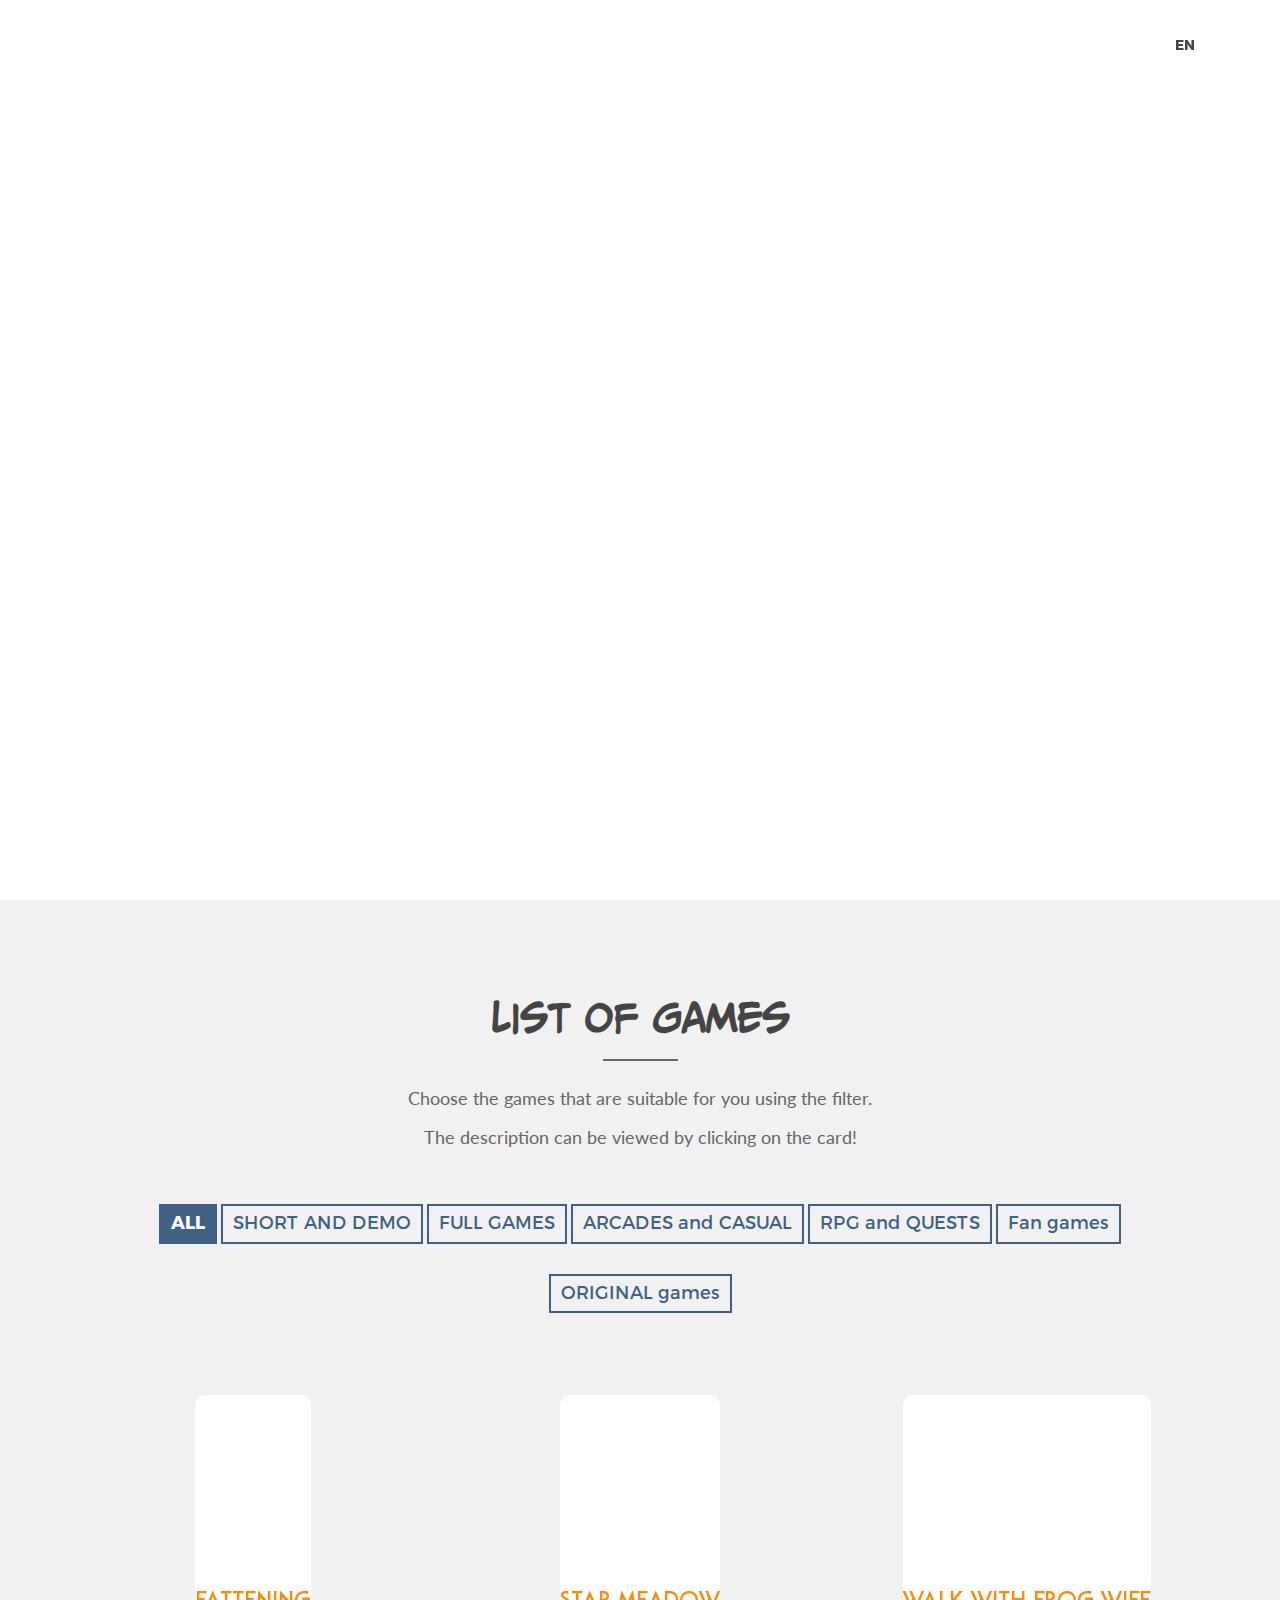
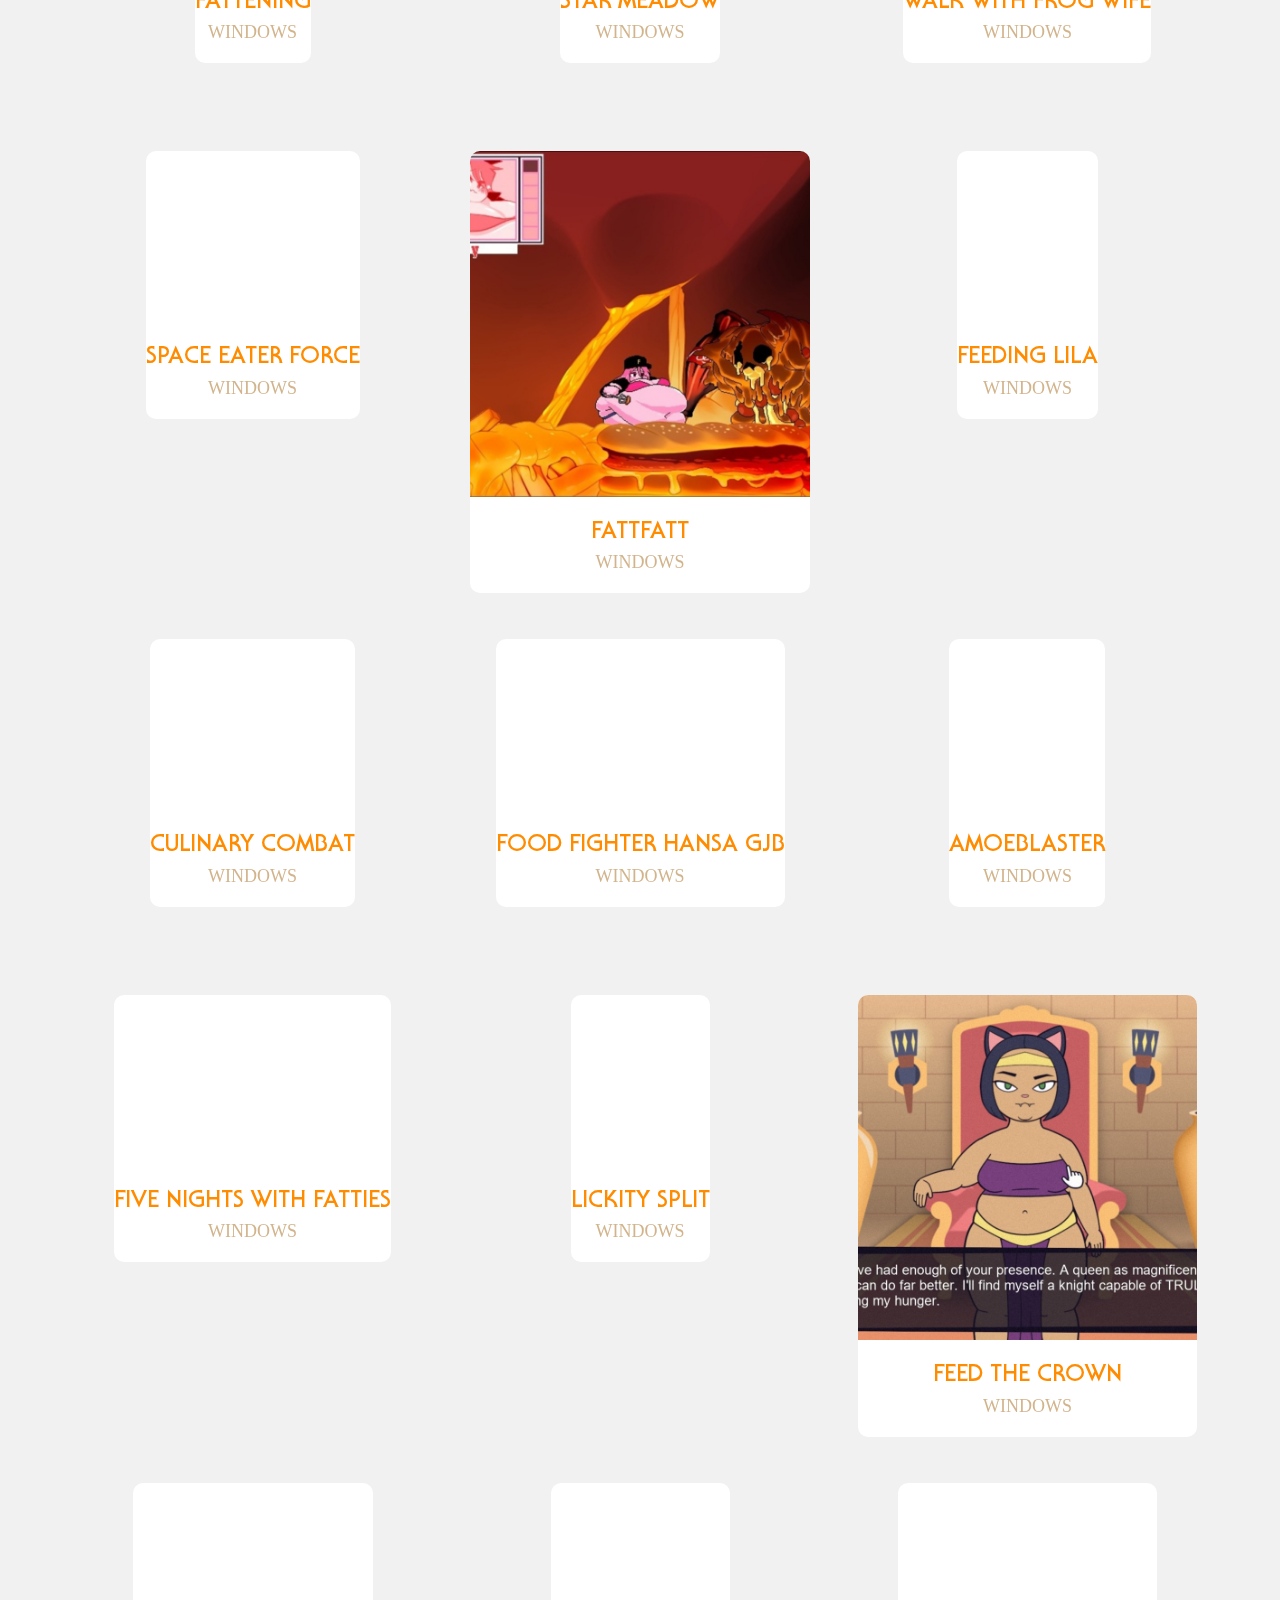
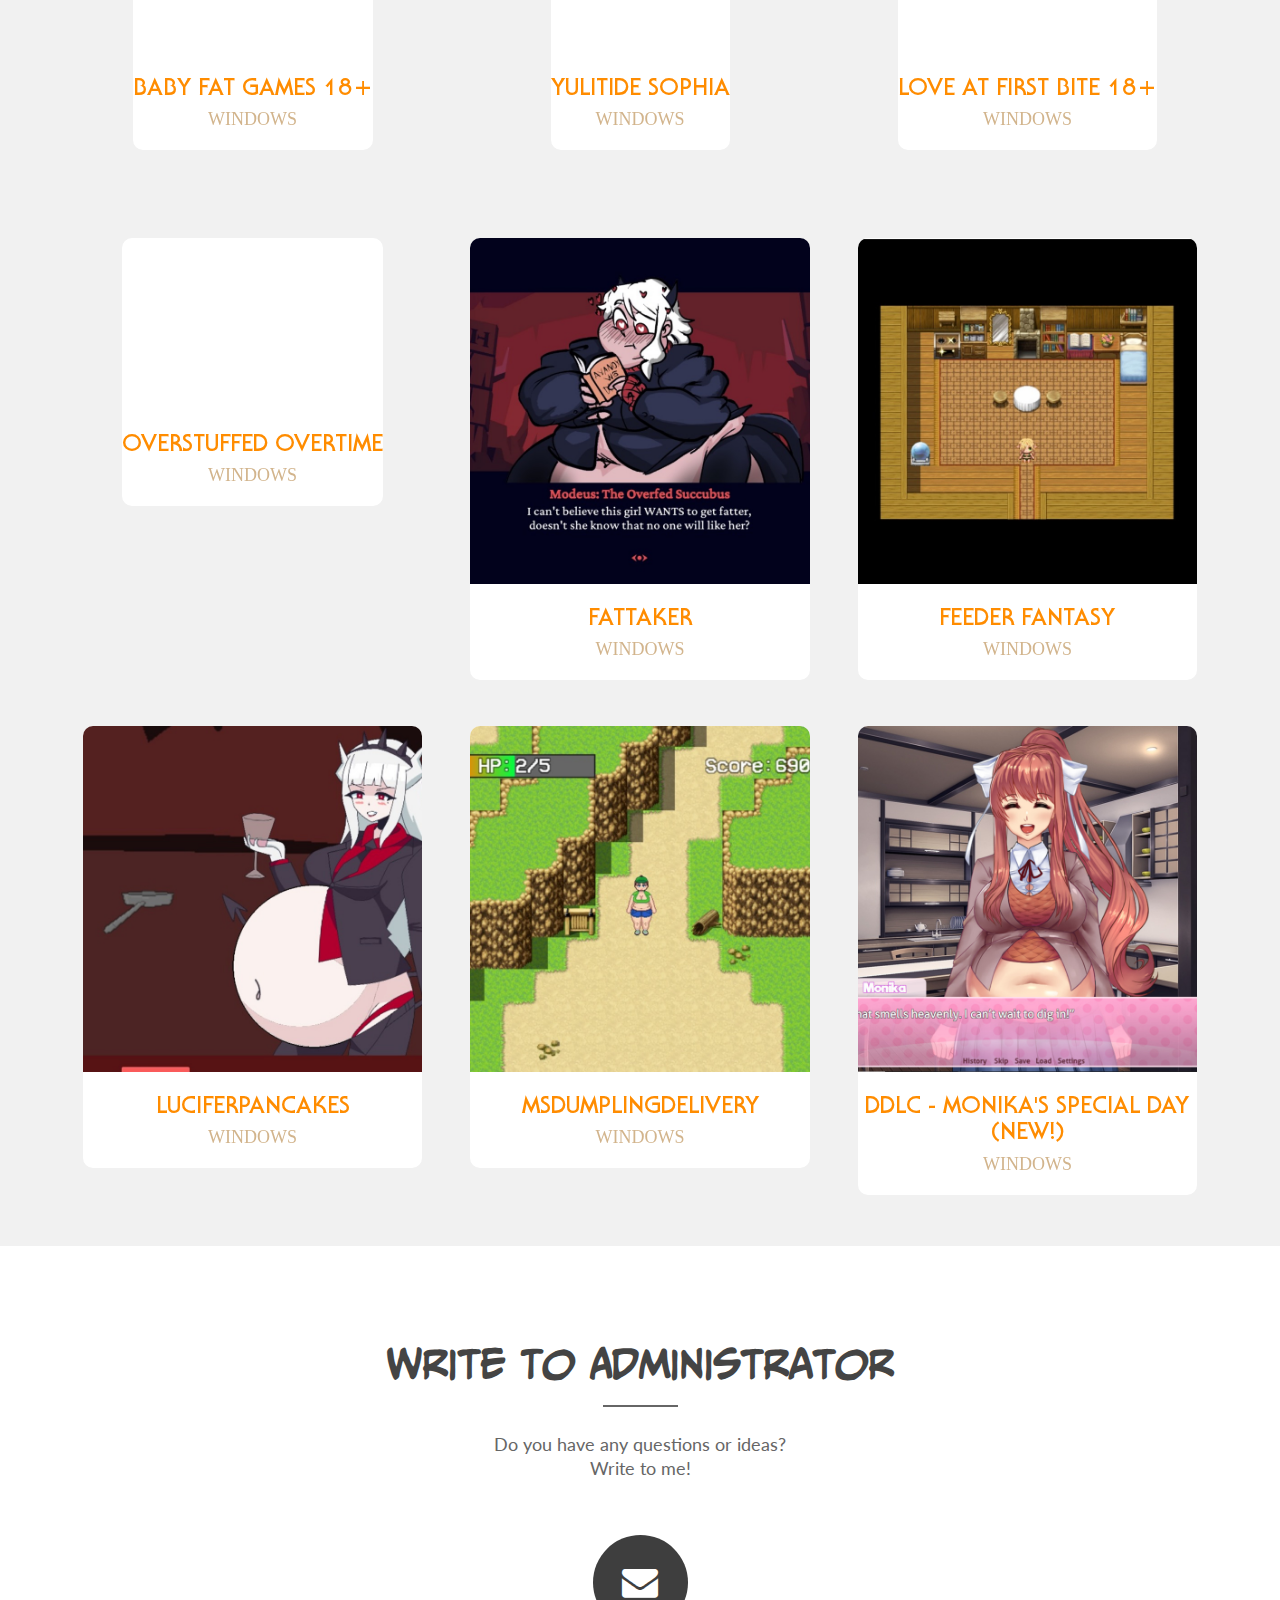
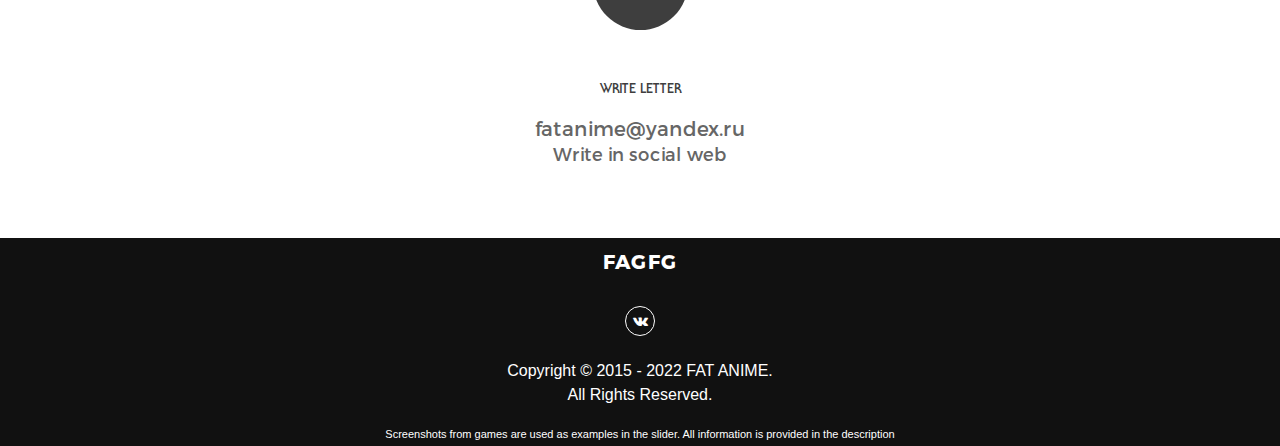
==== commit 2824c97f: "Update en_games.html" ====
--- a/en_games.html
+++ b/en_games.html
@@ -191,7 +191,7 @@
                                             <div class="back--card">
                                                 <h5 class="card__tagline card__description--name">DESCRIPTION</h5>
                                                 <p class="card__description">Collect all the stars without letting yourself be caught. But remember that the more stars you collect, the harder it will be to go.</p>
-                                                <p><a href="https://susfishous.itch.io/star-meadow" target="_blank" tabindex="0" class="button3"><span>DOWNLOAD</span></a></p>
+                                                <p><a href="https://disk.yandex.ru/d/CvAYr4x9P7MdcA" target="_blank" tabindex="0" class="button3"><span>DOWNLOAD</span></a></p>
                                             </div>
                                         </div>
                                     </div>
@@ -469,7 +469,7 @@
                                                         <div class="card--block">
                                                             <img src="img/games/Fattaker.jpg" class="card__image" alt="">
                                                             <div class="card__thumb">
-                                                                <h3 class="card__title">Fattaker (NEW!)</h3>
+                                                                <h3 class="card__title">Fattaker</h3>
                                                                 <h5 class="card__tagline">Windows</h5>
                                                             </div>
                                                         </div>
@@ -488,7 +488,7 @@
                                                         <div class="card--block">
                                                             <img src="img/games/FantasyFeeder.jpg" class="card__image" alt="">
                                                             <div class="card__thumb">
-                                                                <h3 class="card__title">Feeder Fantasy (NEW!)</h3>
+                                                                <h3 class="card__title">Feeder Fantasy</h3>
                                                                 <h5 class="card__tagline">Windows</h5>
                                                             </div>
                                                         </div>
@@ -506,7 +506,7 @@
                                                         <div class="card--block">
                                                             <img src="img/games/LuciferPancakes.jpg" class="card__image" alt="">
                                                             <div class="card__thumb">
-                                                                <h3 class="card__title"> LuciferPancakes (NEW!)</h3>
+                                                                <h3 class="card__title"> LuciferPancakes</h3>
                                                                 <h5 class="card__tagline">Windows</h5>
                                                             </div>
                                                         </div>
@@ -536,7 +536,26 @@
                                                         <p><a href="https://disk.yandex.ru/d/JzZbHGXmegzAdg" target="_blank" tabindex="0" class="button3"><span>DOWNLOAD</span></a></p>
                                                     </div>
                                                 </div>
-                                            </div>             
+                                            </div> 
+
+                                            <div class="filter Long RPG Fangame card-container">
+                                                <div class="card card-21">
+                                                    <div class="front--card">
+                                                        <div class="card--block">
+                                                            <img src="img/games/DDLC.jpg" class="card__image" alt="">
+                                                            <div class="card__thumb">
+                                                                <h3 class="card__title">DDLC - Monika's Special Day (NEW!)</h3>
+                                                                <h5 class="card__tagline">Windows</h5>
+                                                            </div>
+                                                        </div>
+                                                    </div>
+                                                    <div class="back--card">
+                                                        <h5 class="card__tagline card__description--name">DESCRIPTION</h5>
+                                                        <p class="card__description">A fan version of the DLC game, only with a plump Monica, a pleasant voice acting in a familiar setting!</p>
+                                                        <p><a href="https://disk.yandex.ru/d/zJmqFOfEyGc2tg" target="_blank" tabindex="0" class="button3"><span>DOWNLOAD</span></a></p>
+                                                    </div>
+                                                </div>
+                                            </div>            
                                         </div>
                                     </div>
                                 </div>
--- a/css/main.css
+++ b/css/main.css
@@ -10,7 +10,7 @@
    Base styles: opinionated defaults
    ========================================================================== */
 
-html {
+   html {
     color: #222;
     font-size: 1em;
     line-height: 1.4;
@@ -24,7 +24,7 @@
  * Customize the background color to match your design.
  */
 
-::-moz-selection {
+ ::-moz-selection {
     background: #b3d4fc;
     text-shadow: none;
 }
@@ -38,7 +38,7 @@
  * A better looking default horizontal rule
  */
 
-hr {
+ hr {
     display: block;
     height: 1px;
     border: 0;
@@ -53,12 +53,12 @@
  * https://github.com/h5bp/html5-boilerplate/issues/440
  */
 
-audio,
-canvas,
-iframe,
-img,
-svg,
-video {
+ audio,
+ canvas,
+ iframe,
+ img,
+ svg,
+ video {
     vertical-align: middle;
 }
 
@@ -66,7 +66,7 @@
  * Remove default fieldset styles.
  */
 
-fieldset {
+ fieldset {
     border: 0;
     margin: 0;
     padding: 0;
@@ -76,7 +76,7 @@
  * Allow only vertical resizing of textareas.
  */
 
-textarea {
+ textarea {
     resize: vertical;
 }
 
@@ -84,7 +84,7 @@
    Browser Upgrade Prompt
    ========================================================================== */
 
-.browserupgrade {
+   .browserupgrade {
     margin: 0.2em 0;
     background: #ccc;
     color: #000;
@@ -94,21 +94,19 @@
 /* ==========================================================================
    Author's custom styles
    ========================================================================== */
-
-
-
-
-
-
-
-
-
-
-
-
-
-
-
+   :root {
+      --surface-color: #fff;
+      --curve: 40;
+  }
+
+  * {
+      box-sizing: border-box;
+  }
+
+  body {
+      font-family: 'Noto Sans JP', sans-serif;
+      background-color: #fef8f8;
+  }
 
 
 /* ==========================================================================
@@ -119,7 +117,7 @@
  * Hide visually and from screen readers:
  */
 
-.hidden {
+ .hidden {
     display: none !important;
 }
 
@@ -128,7 +126,7 @@
  * http://snook.ca/archives/html_and_css/hiding-content-for-accessibility
  */
 
-.visuallyhidden {
+ .visuallyhidden {
     border: 0;
     clip: rect(0 0 0 0);
     height: 1px;
@@ -145,8 +143,8 @@
  * https://www.drupal.org/node/897638
  */
 
-.visuallyhidden.focusable:active,
-.visuallyhidden.focusable:focus {
+ .visuallyhidden.focusable:active,
+ .visuallyhidden.focusable:focus {
     clip: auto;
     height: auto;
     margin: 0;
@@ -159,7 +157,7 @@
  * Hide visually and from screen readers, but maintain layout
  */
 
-.invisible {
+ .invisible {
     visibility: hidden;
 }
 
@@ -175,8 +173,8 @@
  *    `:before` to contain the top-margins of child elements.
  */
 
-.clearfix:before,
-.clearfix:after {
+ .clearfix:before,
+ .clearfix:after {
     content: " "; /* 1 */
     display: table; /* 2 */
 }
@@ -191,14 +189,14 @@
    Modify as content requires.
    ========================================================================== */
 
-@media only screen and (min-width: 35em) {
+   @media only screen and (min-width: 35em) {
     /* Style adjustments for viewports that meet the condition */
 }
 
 @media print,
-       (-webkit-min-device-pixel-ratio: 1.25),
-       (min-resolution: 1.25dppx),
-       (min-resolution: 120dpi) {
+(-webkit-min-device-pixel-ratio: 1.25),
+(min-resolution: 1.25dppx),
+(min-resolution: 120dpi) {
     /* Style adjustments for high resolution devices */
 }
 
@@ -208,13 +206,13 @@
    http://www.phpied.com/delay-loading-your-print-css/
    ========================================================================== */
 
-@media print {
+   @media print {
     *,
     *:before,
     *:after {
         background: transparent !important;
         color: #000 !important; /* Black prints faster:
-                                   http://www.sanbeiji.com/archives/953 */
+        http://www.sanbeiji.com/archives/953 */
         box-shadow: none !important;
         text-shadow: none !important;
     }
@@ -237,8 +235,8 @@
      * or use the `javascript:` pseudo protocol
      */
 
-    a[href^="#"]:after,
-    a[href^="javascript:"]:after {
+     a[href^="#"]:after,
+     a[href^="javascript:"]:after {
         content: "";
     }
 
@@ -253,7 +251,7 @@
      * http://css-discuss.incutio.com/wiki/Printing_Tables
      */
 
-    thead {
+     thead {
         display: table-header-group;
     }
 
--- a/style.css
+++ b/style.css
@@ -1840,4 +1840,32 @@
 a.button3:hover{
     border: 1px solid #0766d8;
     color: #0766d8;
+}
+@media (min-width:990px){
+	.card__title{
+	font-size:24px;
+	}
+	.card__tagline{
+	font-size:18px;
+	}
+	.card__description{
+	font-size:20px;
+	}
+	a.button3{
+	font-size:18px;
+	}
+}
+@media (max-width:990px){
+	.card__title{
+	font-size:18px;
+	}
+	.card__tagline{
+	font-size:16px;
+	}
+	.card__description{
+	font-size:13px;
+	}
+	a.button3{
+	font-size:13px;
+	}
 }